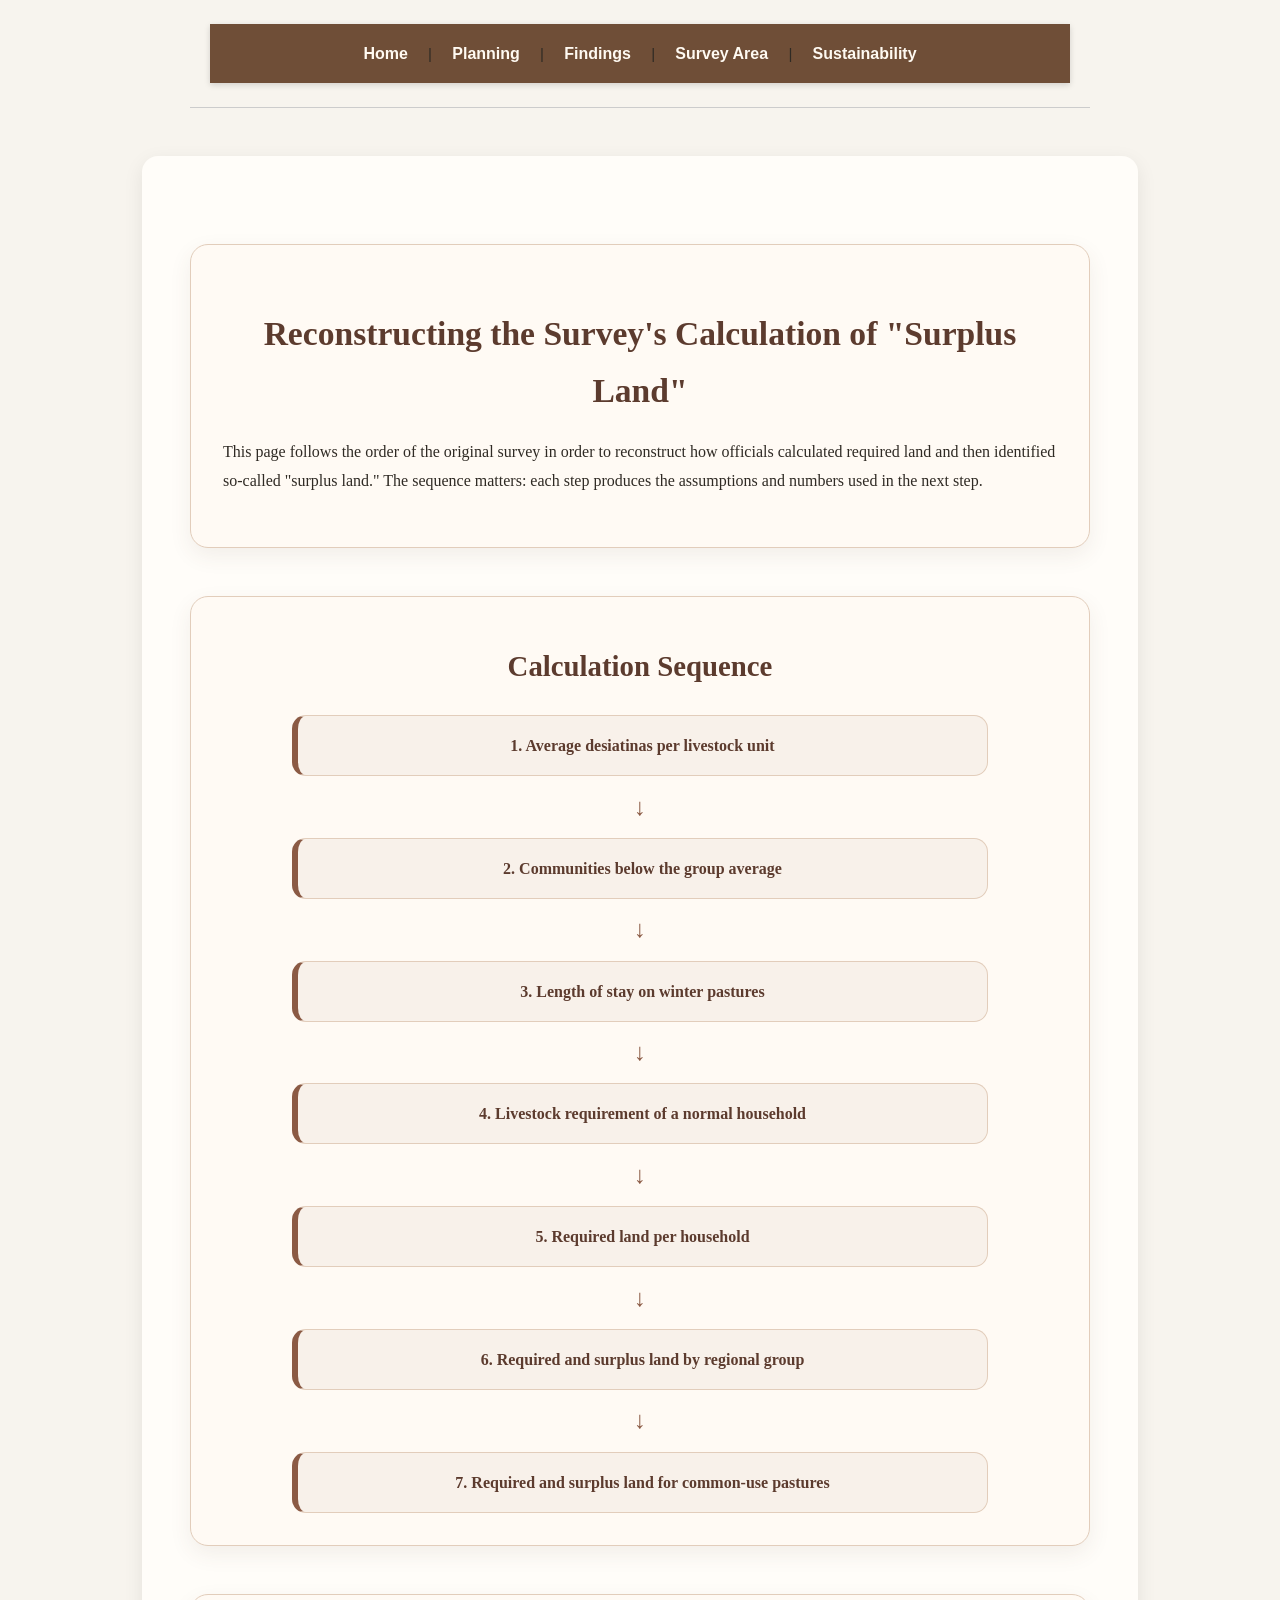
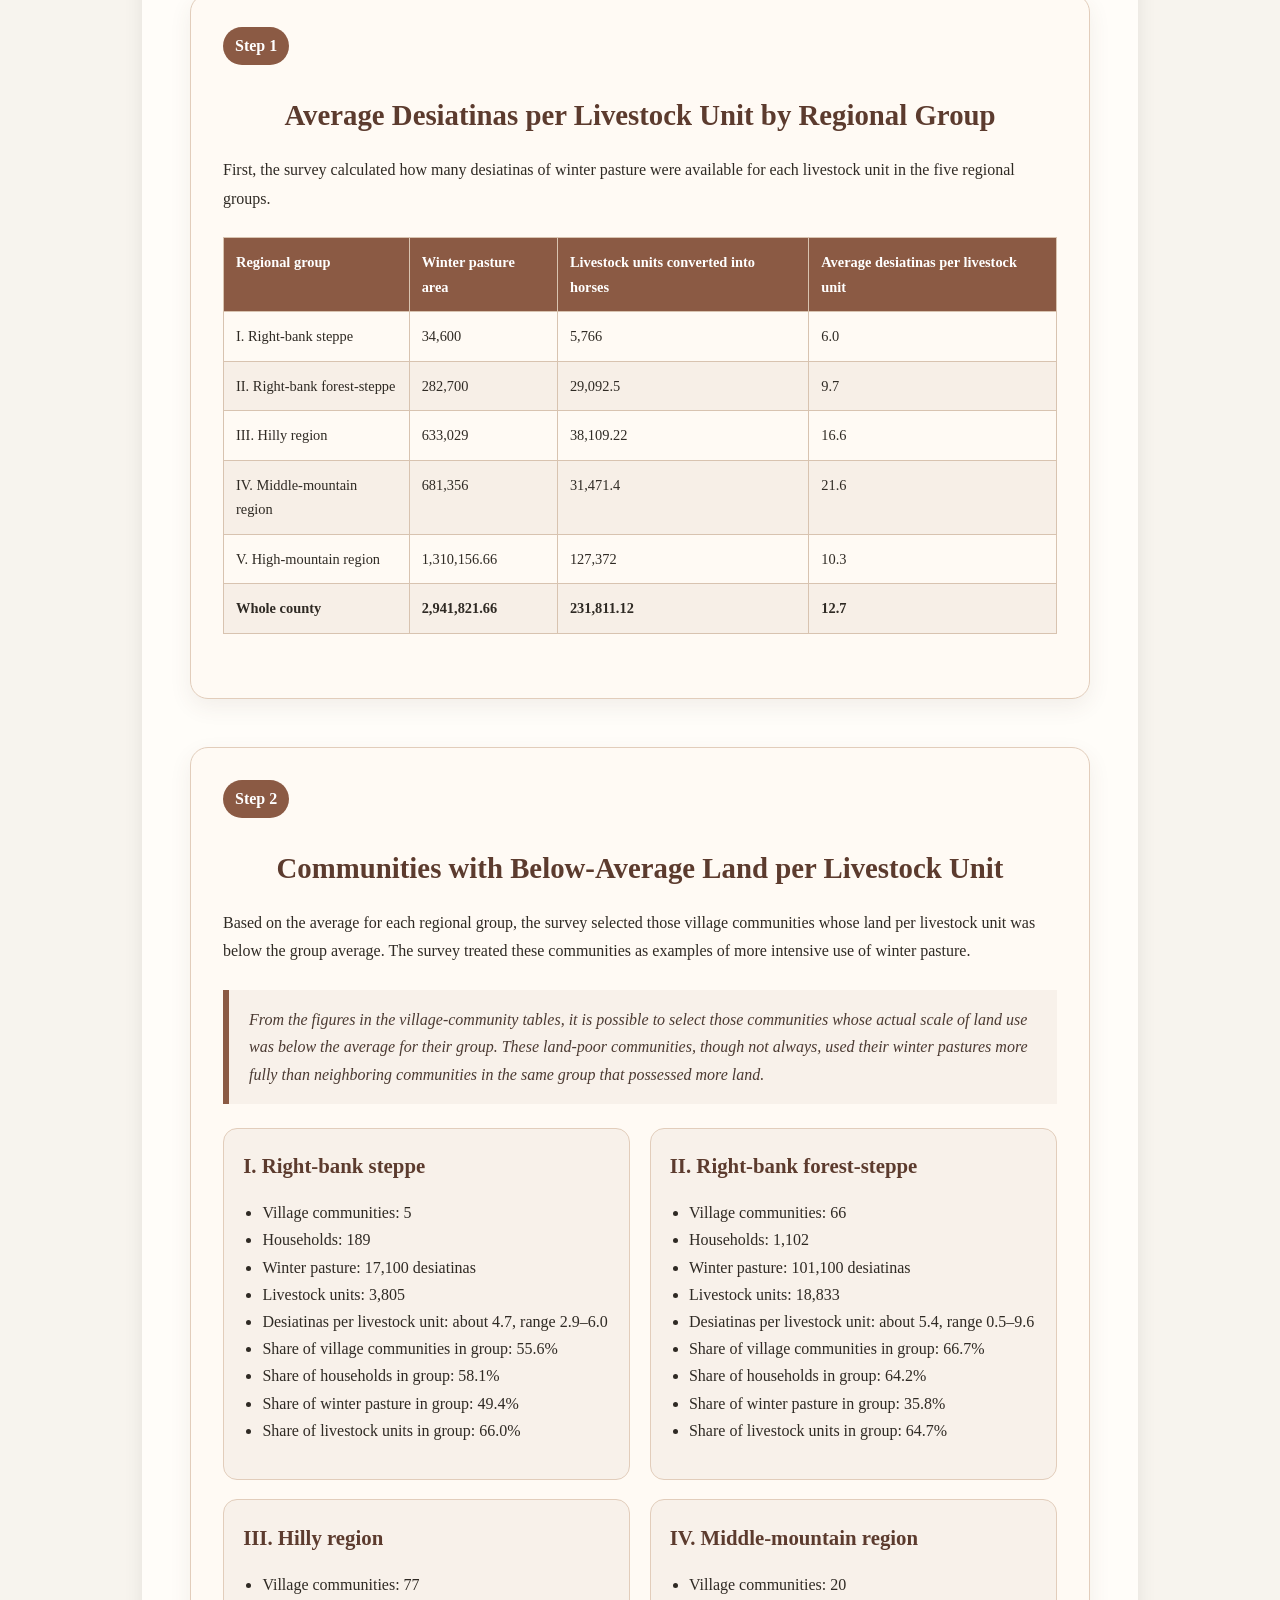
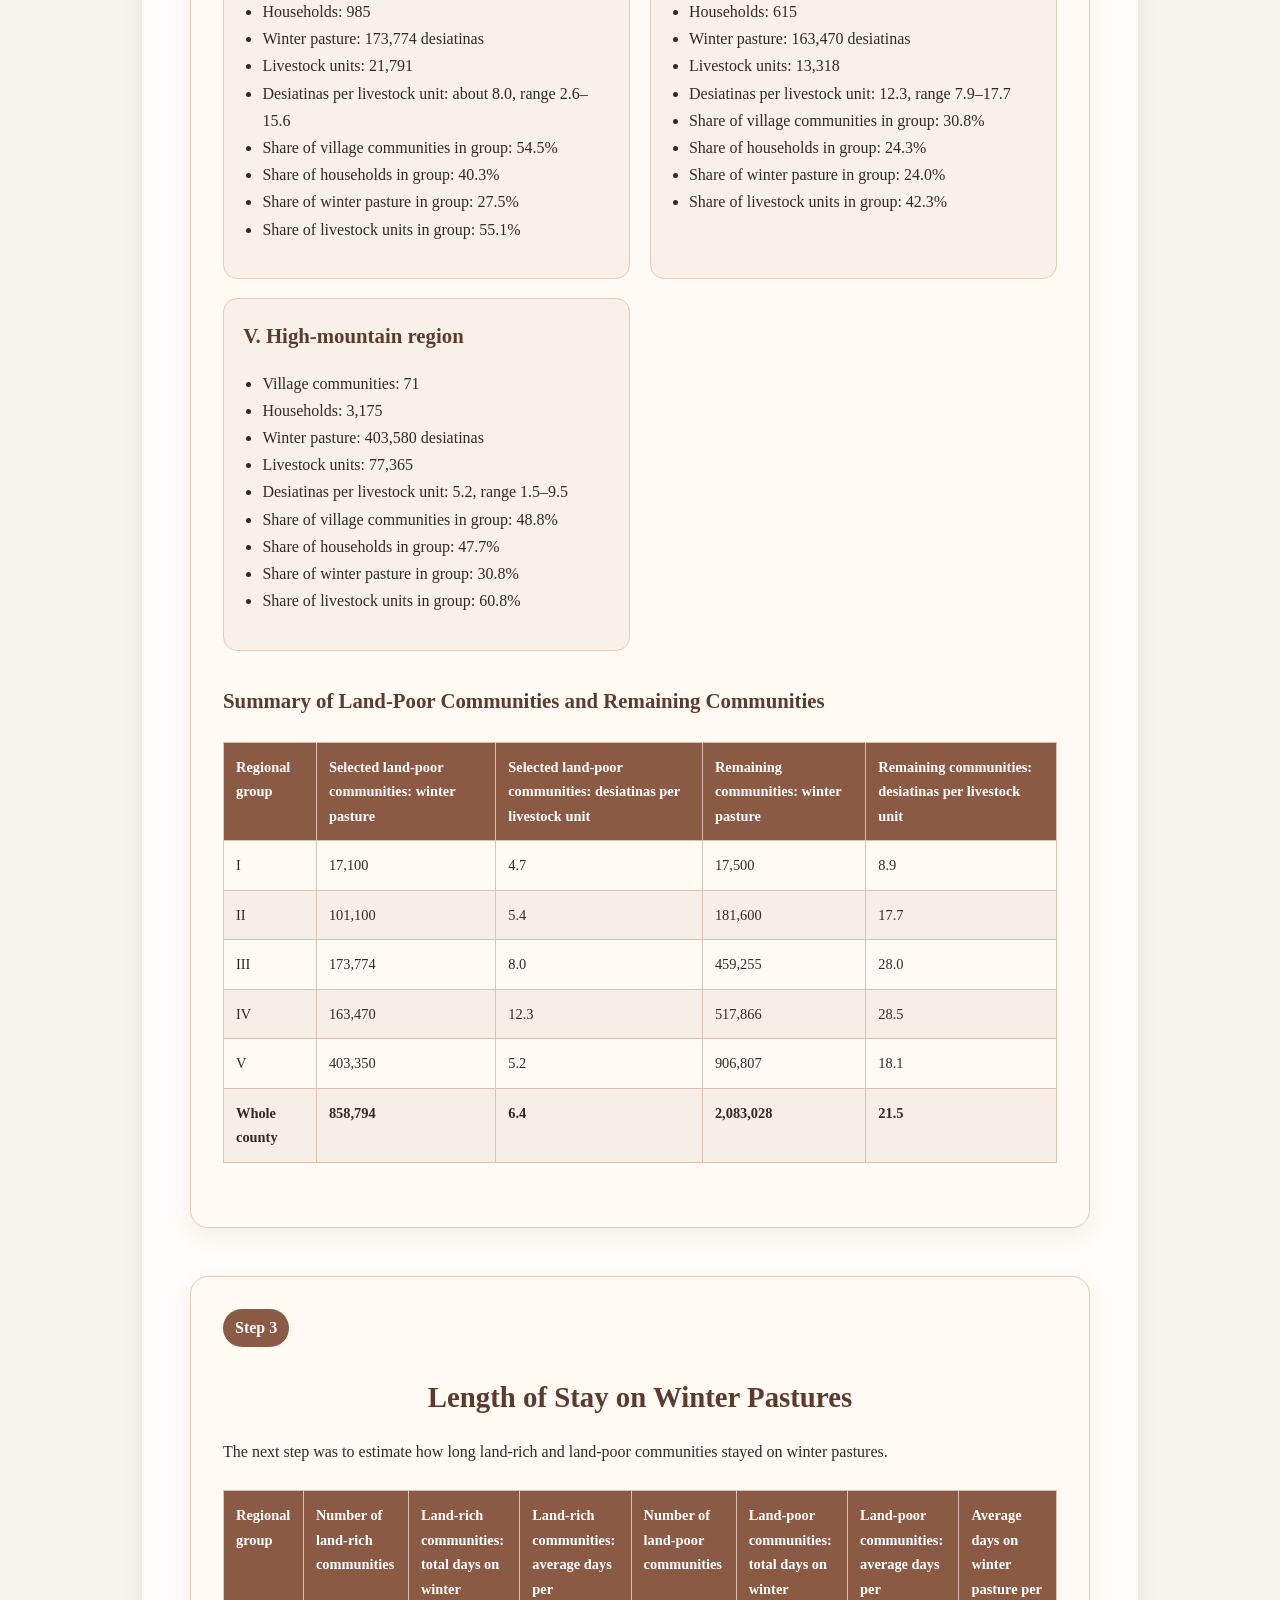
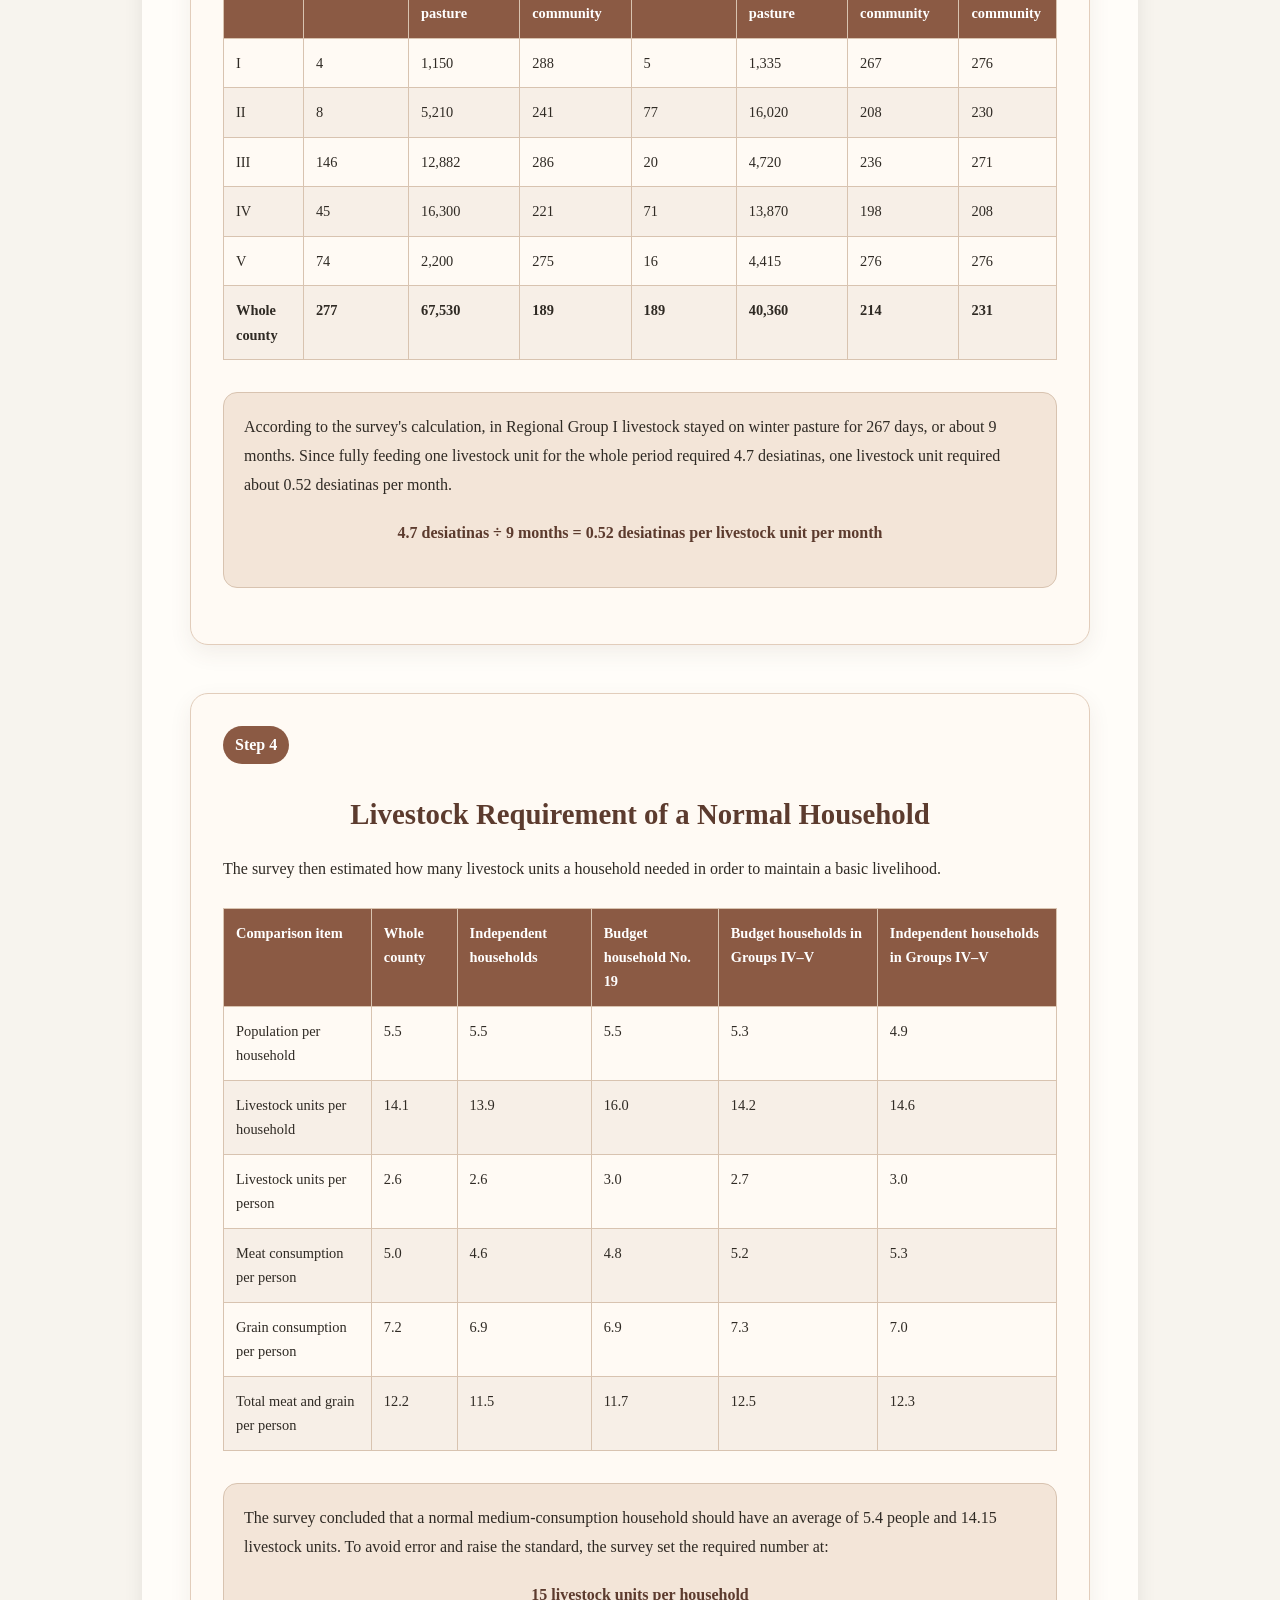
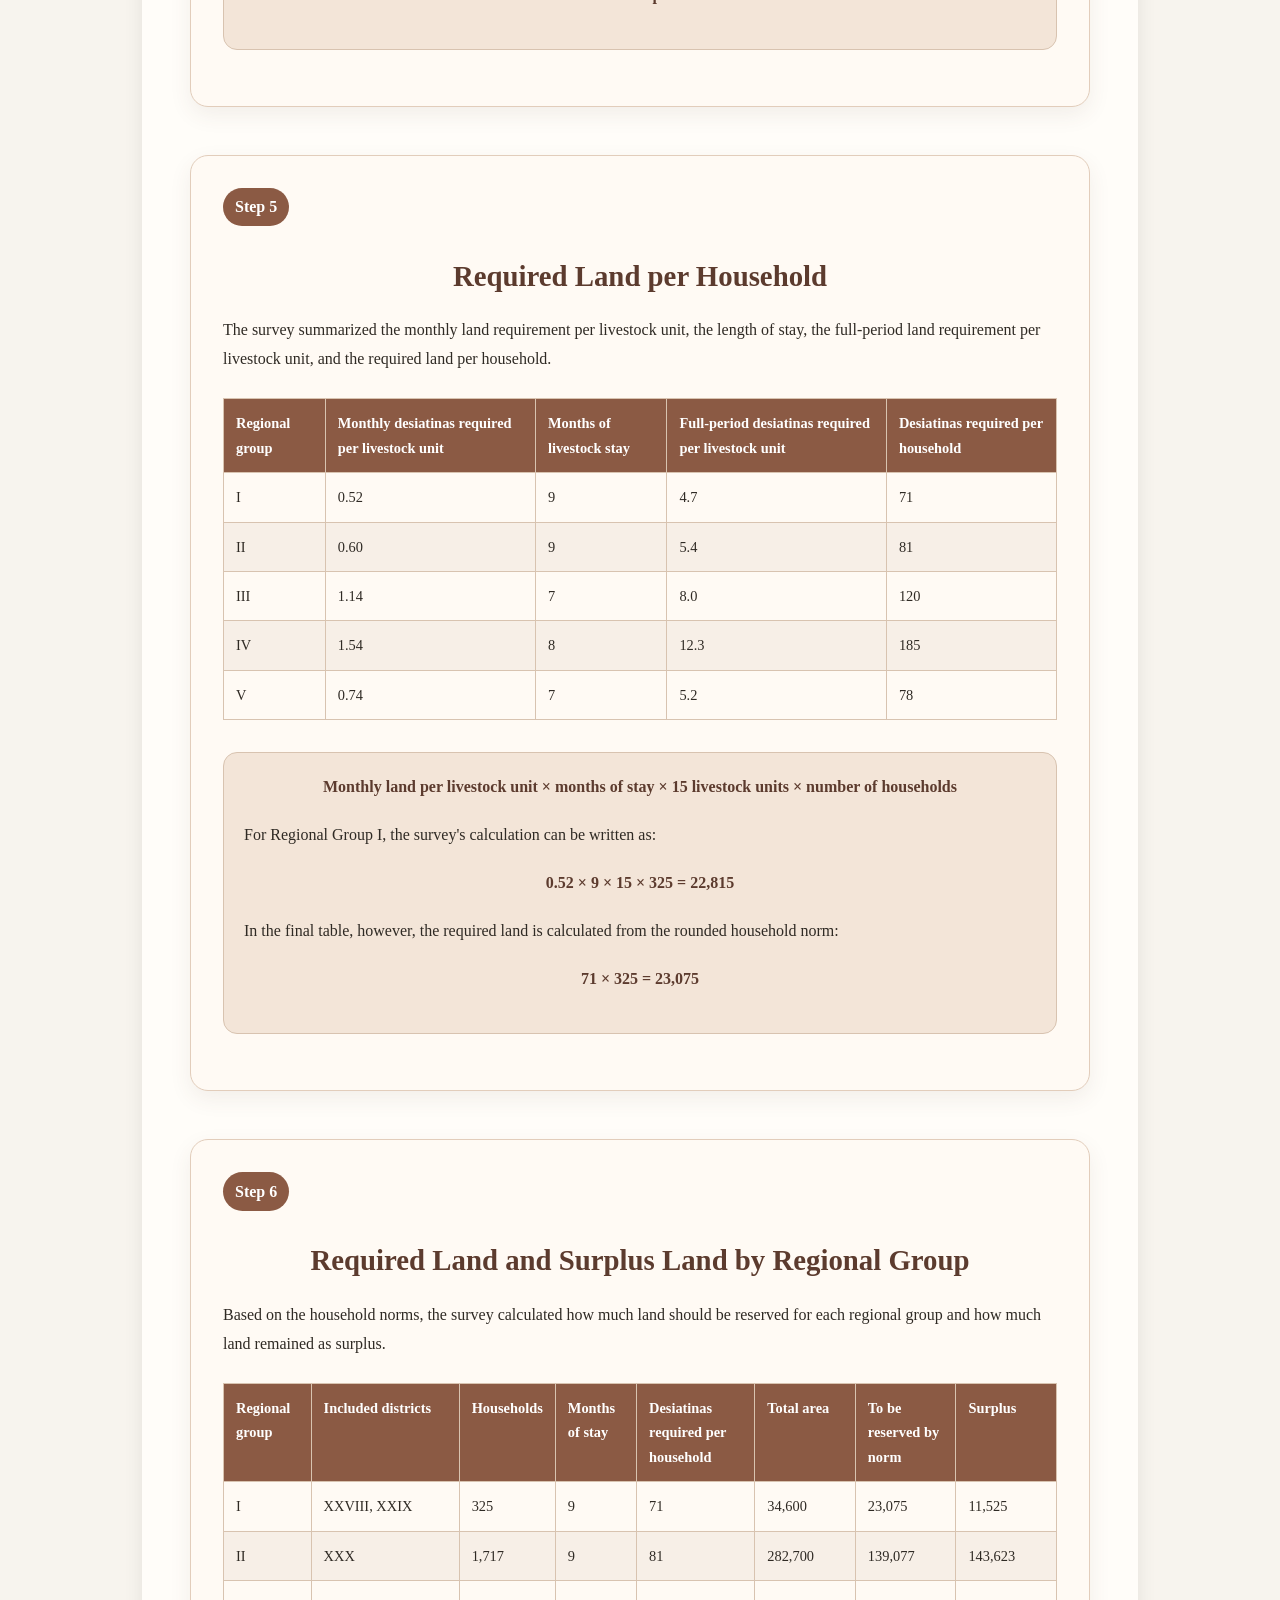
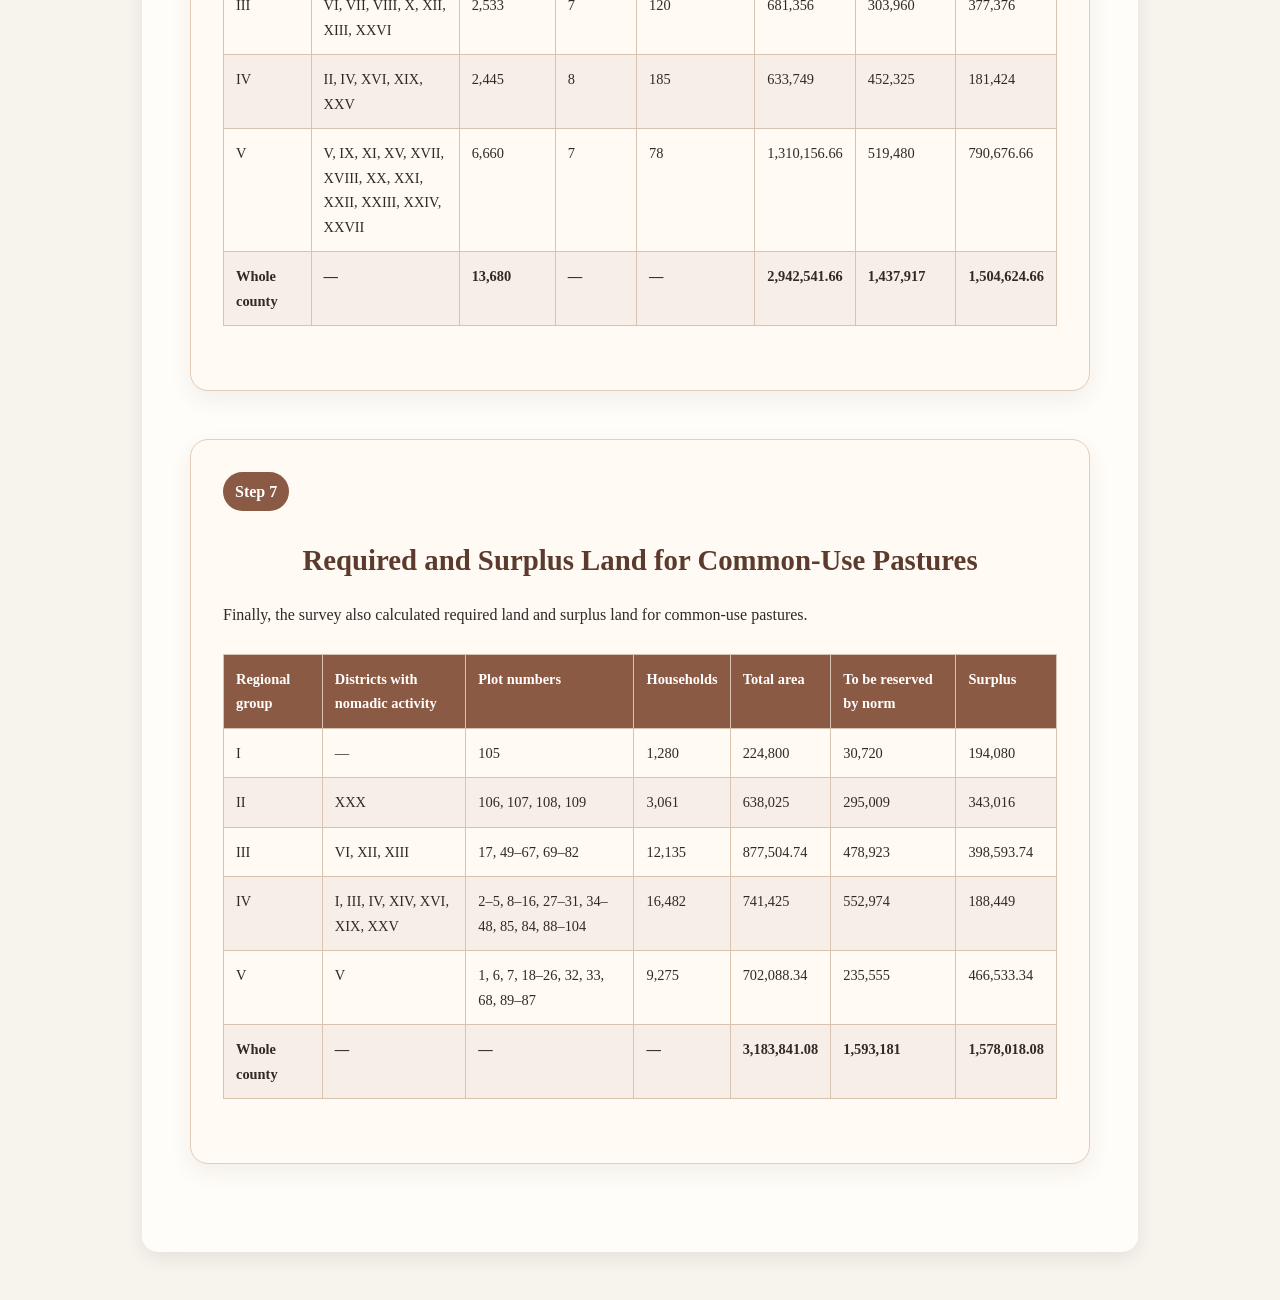
==== calculation.html @ 173fbde1 "calculation" ====
<!DOCTYPE html>
<html lang="en">
<head>
    <meta charset="UTF-8">
    <meta name="viewport" content="width=device-width, initial-scale=1.0">
    <title>Reconstructing the Calculation of Surplus Land</title>
    <link rel="stylesheet" href="style.css">
</head>

<body>
    <header class="site-header">
        <nav>
            <a href="index.html">Home</a>
            <span>|</span>
            <a href="planning.html">Planning</a>
            <span>|</span>
            <a href="findings.html">Findings</a>
            <span>|</span>
            <a href="survey-area.html">Survey Area</a>
            <span>|</span>
            <a href="sustainability.html">Sustainability</a>
        </nav>
    </header>

    <main>
        <section class="calculation-hero">
            <h1>Reconstructing the Survey's Calculation of "Surplus Land"</h1>
            <p>
                This page follows the order of the original survey in order to reconstruct
                how officials calculated required land and then identified so-called
                "surplus land." The sequence matters: each step produces the assumptions
                and numbers used in the next step.
            </p>
        </section>

        <section class="calculation-flow">
            <h2>Calculation Sequence</h2>

            <div class="flow-chart">
                <div class="flow-step">1. Average desiatinas per livestock unit</div>
                <div class="flow-arrow">↓</div>
                <div class="flow-step">2. Communities below the group average</div>
                <div class="flow-arrow">↓</div>
                <div class="flow-step">3. Length of stay on winter pastures</div>
                <div class="flow-arrow">↓</div>
                <div class="flow-step">4. Livestock requirement of a normal household</div>
                <div class="flow-arrow">↓</div>
                <div class="flow-step">5. Required land per household</div>
                <div class="flow-arrow">↓</div>
                <div class="flow-step">6. Required and surplus land by regional group</div>
                <div class="flow-arrow">↓</div>
                <div class="flow-step">7. Required and surplus land for common-use pastures</div>
            </div>
        </section>

        <section class="calculation-step">
            <span class="step-label">Step 1</span>
            <h2>Average Desiatinas per Livestock Unit by Regional Group</h2>

            <p>
                First, the survey calculated how many desiatinas of winter pasture were
                available for each livestock unit in the five regional groups.
            </p>

            <div class="table-wrapper">
                <table>
                    <thead>
                        <tr>
                            <th>Regional group</th>
                            <th>Winter pasture area</th>
                            <th>Livestock units converted into horses</th>
                            <th>Average desiatinas per livestock unit</th>
                        </tr>
                    </thead>
                    <tbody>
                        <tr>
                            <td>I. Right-bank steppe</td>
                            <td>34,600</td>
                            <td>5,766</td>
                            <td>6.0</td>
                        </tr>
                        <tr>
                            <td>II. Right-bank forest-steppe</td>
                            <td>282,700</td>
                            <td>29,092.5</td>
                            <td>9.7</td>
                        </tr>
                        <tr>
                            <td>III. Hilly region</td>
                            <td>633,029</td>
                            <td>38,109.22</td>
                            <td>16.6</td>
                        </tr>
                        <tr>
                            <td>IV. Middle-mountain region</td>
                            <td>681,356</td>
                            <td>31,471.4</td>
                            <td>21.6</td>
                        </tr>
                        <tr>
                            <td>V. High-mountain region</td>
                            <td>1,310,156.66</td>
                            <td>127,372</td>
                            <td>10.3</td>
                        </tr>
                        <tr class="total-row">
                            <td>Whole county</td>
                            <td>2,941,821.66</td>
                            <td>231,811.12</td>
                            <td>12.7</td>
                        </tr>
                    </tbody>
                </table>
            </div>
        </section>

        <section class="calculation-step">
            <span class="step-label">Step 2</span>
            <h2>Communities with Below-Average Land per Livestock Unit</h2>

            <p>
                Based on the average for each regional group, the survey selected those
                village communities whose land per livestock unit was below the group
                average. The survey treated these communities as examples of more
                intensive use of winter pasture.
            </p>

            <blockquote>
                From the figures in the village-community tables, it is possible to select
                those communities whose actual scale of land use was below the average for
                their group. These land-poor communities, though not always, used their
                winter pastures more fully than neighboring communities in the same group
                that possessed more land.
            </blockquote>

            <div class="regional-cards">
                <article class="regional-card">
                    <h3>I. Right-bank steppe</h3>
                    <ul>
                        <li>Village communities: 5</li>
                        <li>Households: 189</li>
                        <li>Winter pasture: 17,100 desiatinas</li>
                        <li>Livestock units: 3,805</li>
                        <li>Desiatinas per livestock unit: about 4.7, range 2.9–6.0</li>
                        <li>Share of village communities in group: 55.6%</li>
                        <li>Share of households in group: 58.1%</li>
                        <li>Share of winter pasture in group: 49.4%</li>
                        <li>Share of livestock units in group: 66.0%</li>
                    </ul>
                </article>

                <article class="regional-card">
                    <h3>II. Right-bank forest-steppe</h3>
                    <ul>
                        <li>Village communities: 66</li>
                        <li>Households: 1,102</li>
                        <li>Winter pasture: 101,100 desiatinas</li>
                        <li>Livestock units: 18,833</li>
                        <li>Desiatinas per livestock unit: about 5.4, range 0.5–9.6</li>
                        <li>Share of village communities in group: 66.7%</li>
                        <li>Share of households in group: 64.2%</li>
                        <li>Share of winter pasture in group: 35.8%</li>
                        <li>Share of livestock units in group: 64.7%</li>
                    </ul>
                </article>

                <article class="regional-card">
                    <h3>III. Hilly region</h3>
                    <ul>
                        <li>Village communities: 77</li>
                        <li>Households: 985</li>
                        <li>Winter pasture: 173,774 desiatinas</li>
                        <li>Livestock units: 21,791</li>
                        <li>Desiatinas per livestock unit: about 8.0, range 2.6–15.6</li>
                        <li>Share of village communities in group: 54.5%</li>
                        <li>Share of households in group: 40.3%</li>
                        <li>Share of winter pasture in group: 27.5%</li>
                        <li>Share of livestock units in group: 55.1%</li>
                    </ul>
                </article>

                <article class="regional-card">
                    <h3>IV. Middle-mountain region</h3>
                    <ul>
                        <li>Village communities: 20</li>
                        <li>Households: 615</li>
                        <li>Winter pasture: 163,470 desiatinas</li>
                        <li>Livestock units: 13,318</li>
                        <li>Desiatinas per livestock unit: 12.3, range 7.9–17.7</li>
                        <li>Share of village communities in group: 30.8%</li>
                        <li>Share of households in group: 24.3%</li>
                        <li>Share of winter pasture in group: 24.0%</li>
                        <li>Share of livestock units in group: 42.3%</li>
                    </ul>
                </article>

                <article class="regional-card">
                    <h3>V. High-mountain region</h3>
                    <ul>
                        <li>Village communities: 71</li>
                        <li>Households: 3,175</li>
                        <li>Winter pasture: 403,580 desiatinas</li>
                        <li>Livestock units: 77,365</li>
                        <li>Desiatinas per livestock unit: 5.2, range 1.5–9.5</li>
                        <li>Share of village communities in group: 48.8%</li>
                        <li>Share of households in group: 47.7%</li>
                        <li>Share of winter pasture in group: 30.8%</li>
                        <li>Share of livestock units in group: 60.8%</li>
                    </ul>
                </article>
            </div>

            <h3>Summary of Land-Poor Communities and Remaining Communities</h3>

            <div class="table-wrapper">
                <table>
                    <thead>
                        <tr>
                            <th>Regional group</th>
                            <th>Selected land-poor communities: winter pasture</th>
                            <th>Selected land-poor communities: desiatinas per livestock unit</th>
                            <th>Remaining communities: winter pasture</th>
                            <th>Remaining communities: desiatinas per livestock unit</th>
                        </tr>
                    </thead>
                    <tbody>
                        <tr>
                            <td>I</td>
                            <td>17,100</td>
                            <td>4.7</td>
                            <td>17,500</td>
                            <td>8.9</td>
                        </tr>
                        <tr>
                            <td>II</td>
                            <td>101,100</td>
                            <td>5.4</td>
                            <td>181,600</td>
                            <td>17.7</td>
                        </tr>
                        <tr>
                            <td>III</td>
                            <td>173,774</td>
                            <td>8.0</td>
                            <td>459,255</td>
                            <td>28.0</td>
                        </tr>
                        <tr>
                            <td>IV</td>
                            <td>163,470</td>
                            <td>12.3</td>
                            <td>517,866</td>
                            <td>28.5</td>
                        </tr>
                        <tr>
                            <td>V</td>
                            <td>403,350</td>
                            <td>5.2</td>
                            <td>906,807</td>
                            <td>18.1</td>
                        </tr>
                        <tr class="total-row">
                            <td>Whole county</td>
                            <td>858,794</td>
                            <td>6.4</td>
                            <td>2,083,028</td>
                            <td>21.5</td>
                        </tr>
                    </tbody>
                </table>
            </div>
        </section>

        <section class="calculation-step">
            <span class="step-label">Step 3</span>
            <h2>Length of Stay on Winter Pastures</h2>

            <p>
                The next step was to estimate how long land-rich and land-poor communities
                stayed on winter pastures.
            </p>

            <div class="table-wrapper">
                <table>
                    <thead>
                        <tr>
                            <th>Regional group</th>
                            <th>Number of land-rich communities</th>
                            <th>Land-rich communities: total days on winter pasture</th>
                            <th>Land-rich communities: average days per community</th>
                            <th>Number of land-poor communities</th>
                            <th>Land-poor communities: total days on winter pasture</th>
                            <th>Land-poor communities: average days per community</th>
                            <th>Average days on winter pasture per community</th>
                        </tr>
                    </thead>
                    <tbody>
                        <tr>
                            <td>I</td>
                            <td>4</td>
                            <td>1,150</td>
                            <td>288</td>
                            <td>5</td>
                            <td>1,335</td>
                            <td>267</td>
                            <td>276</td>
                        </tr>
                        <tr>
                            <td>II</td>
                            <td>8</td>
                            <td>5,210</td>
                            <td>241</td>
                            <td>77</td>
                            <td>16,020</td>
                            <td>208</td>
                            <td>230</td>
                        </tr>
                        <tr>
                            <td>III</td>
                            <td>146</td>
                            <td>12,882</td>
                            <td>286</td>
                            <td>20</td>
                            <td>4,720</td>
                            <td>236</td>
                            <td>271</td>
                        </tr>
                        <tr>
                            <td>IV</td>
                            <td>45</td>
                            <td>16,300</td>
                            <td>221</td>
                            <td>71</td>
                            <td>13,870</td>
                            <td>198</td>
                            <td>208</td>
                        </tr>
                        <tr>
                            <td>V</td>
                            <td>74</td>
                            <td>2,200</td>
                            <td>275</td>
                            <td>16</td>
                            <td>4,415</td>
                            <td>276</td>
                            <td>276</td>
                        </tr>
                        <tr class="total-row">
                            <td>Whole county</td>
                            <td>277</td>
                            <td>67,530</td>
                            <td>189</td>
                            <td>189</td>
                            <td>40,360</td>
                            <td>214</td>
                            <td>231</td>
                        </tr>
                    </tbody>
                </table>
            </div>

            <div class="formula-box">
                <p>
                    According to the survey's calculation, in Regional Group I livestock
                    stayed on winter pasture for 267 days, or about 9 months. Since fully
                    feeding one livestock unit for the whole period required 4.7 desiatinas,
                    one livestock unit required about 0.52 desiatinas per month.
                </p>
                <p class="formula">
                    4.7 desiatinas ÷ 9 months = 0.52 desiatinas per livestock unit per month
                </p>
            </div>
        </section>

        <section class="calculation-step">
            <span class="step-label">Step 4</span>
            <h2>Livestock Requirement of a Normal Household</h2>

            <p>
                The survey then estimated how many livestock units a household needed in
                order to maintain a basic livelihood.
            </p>

            <div class="table-wrapper">
                <table>
                    <thead>
                        <tr>
                            <th>Comparison item</th>
                            <th>Whole county</th>
                            <th>Independent households</th>
                            <th>Budget household No. 19</th>
                            <th>Budget households in Groups IV–V</th>
                            <th>Independent households in Groups IV–V</th>
                        </tr>
                    </thead>
                    <tbody>
                        <tr>
                            <td>Population per household</td>
                            <td>5.5</td>
                            <td>5.5</td>
                            <td>5.5</td>
                            <td>5.3</td>
                            <td>4.9</td>
                        </tr>
                        <tr>
                            <td>Livestock units per household</td>
                            <td>14.1</td>
                            <td>13.9</td>
                            <td>16.0</td>
                            <td>14.2</td>
                            <td>14.6</td>
                        </tr>
                        <tr>
                            <td>Livestock units per person</td>
                            <td>2.6</td>
                            <td>2.6</td>
                            <td>3.0</td>
                            <td>2.7</td>
                            <td>3.0</td>
                        </tr>
                        <tr>
                            <td>Meat consumption per person</td>
                            <td>5.0</td>
                            <td>4.6</td>
                            <td>4.8</td>
                            <td>5.2</td>
                            <td>5.3</td>
                        </tr>
                        <tr>
                            <td>Grain consumption per person</td>
                            <td>7.2</td>
                            <td>6.9</td>
                            <td>6.9</td>
                            <td>7.3</td>
                            <td>7.0</td>
                        </tr>
                        <tr>
                            <td>Total meat and grain per person</td>
                            <td>12.2</td>
                            <td>11.5</td>
                            <td>11.7</td>
                            <td>12.5</td>
                            <td>12.3</td>
                        </tr>
                    </tbody>
                </table>
            </div>

            <div class="formula-box">
                <p>
                    The survey concluded that a normal medium-consumption household should
                    have an average of 5.4 people and 14.15 livestock units. To avoid error
                    and raise the standard, the survey set the required number at:
                </p>
                <p class="formula">15 livestock units per household</p>
            </div>
        </section>

        <section class="calculation-step">
            <span class="step-label">Step 5</span>
            <h2>Required Land per Household</h2>

            <p>
                The survey summarized the monthly land requirement per livestock unit,
                the length of stay, the full-period land requirement per livestock unit,
                and the required land per household.
            </p>

            <div class="table-wrapper">
                <table>
                    <thead>
                        <tr>
                            <th>Regional group</th>
                            <th>Monthly desiatinas required per livestock unit</th>
                            <th>Months of livestock stay</th>
                            <th>Full-period desiatinas required per livestock unit</th>
                            <th>Desiatinas required per household</th>
                        </tr>
                    </thead>
                    <tbody>
                        <tr>
                            <td>I</td>
                            <td>0.52</td>
                            <td>9</td>
                            <td>4.7</td>
                            <td>71</td>
                        </tr>
                        <tr>
                            <td>II</td>
                            <td>0.60</td>
                            <td>9</td>
                            <td>5.4</td>
                            <td>81</td>
                        </tr>
                        <tr>
                            <td>III</td>
                            <td>1.14</td>
                            <td>7</td>
                            <td>8.0</td>
                            <td>120</td>
                        </tr>
                        <tr>
                            <td>IV</td>
                            <td>1.54</td>
                            <td>8</td>
                            <td>12.3</td>
                            <td>185</td>
                        </tr>
                        <tr>
                            <td>V</td>
                            <td>0.74</td>
                            <td>7</td>
                            <td>5.2</td>
                            <td>78</td>
                        </tr>
                    </tbody>
                </table>
            </div>

            <div class="formula-box">
                <p class="formula">
                    Monthly land per livestock unit × months of stay × 15 livestock units × number of households
                </p>
                <p>
                    For Regional Group I, the survey's calculation can be written as:
                </p>
                <p class="formula">
                    0.52 × 9 × 15 × 325 = 22,815
                </p>
                <p>
                    In the final table, however, the required land is calculated from the
                    rounded household norm:
                </p>
                <p class="formula">
                    71 × 325 = 23,075
                </p>
            </div>
        </section>

        <section class="calculation-step">
            <span class="step-label">Step 6</span>
            <h2>Required Land and Surplus Land by Regional Group</h2>

            <p>
                Based on the household norms, the survey calculated how much land should
                be reserved for each regional group and how much land remained as surplus.
            </p>

            <div class="table-wrapper">
                <table>
                    <thead>
                        <tr>
                            <th>Regional group</th>
                            <th>Included districts</th>
                            <th>Households</th>
                            <th>Months of stay</th>
                            <th>Desiatinas required per household</th>
                            <th>Total area</th>
                            <th>To be reserved by norm</th>
                            <th>Surplus</th>
                        </tr>
                    </thead>
                    <tbody>
                        <tr>
                            <td>I</td>
                            <td>XXVIII, XXIX</td>
                            <td>325</td>
                            <td>9</td>
                            <td>71</td>
                            <td>34,600</td>
                            <td>23,075</td>
                            <td>11,525</td>
                        </tr>
                        <tr>
                            <td>II</td>
                            <td>XXX</td>
                            <td>1,717</td>
                            <td>9</td>
                            <td>81</td>
                            <td>282,700</td>
                            <td>139,077</td>
                            <td>143,623</td>
                        </tr>
                        <tr>
                            <td>III</td>
                            <td>VI, VII, VIII, X, XII, XIII, XXVI</td>
                            <td>2,533</td>
                            <td>7</td>
                            <td>120</td>
                            <td>681,356</td>
                            <td>303,960</td>
                            <td>377,376</td>
                        </tr>
                        <tr>
                            <td>IV</td>
                            <td>II, IV, XVI, XIX, XXV</td>
                            <td>2,445</td>
                            <td>8</td>
                            <td>185</td>
                            <td>633,749</td>
                            <td>452,325</td>
                            <td>181,424</td>
                        </tr>
                        <tr>
                            <td>V</td>
                            <td>V, IX, XI, XV, XVII, XVIII, XX, XXI, XXII, XXIII, XXIV, XXVII</td>
                            <td>6,660</td>
                            <td>7</td>
                            <td>78</td>
                            <td>1,310,156.66</td>
                            <td>519,480</td>
                            <td>790,676.66</td>
                        </tr>
                        <tr class="total-row">
                            <td>Whole county</td>
                            <td>—</td>
                            <td>13,680</td>
                            <td>—</td>
                            <td>—</td>
                            <td>2,942,541.66</td>
                            <td>1,437,917</td>
                            <td>1,504,624.66</td>
                        </tr>
                    </tbody>
                </table>
            </div>
        </section>

        <section class="calculation-step">
            <span class="step-label">Step 7</span>
            <h2>Required and Surplus Land for Common-Use Pastures</h2>

            <p>
                Finally, the survey also calculated required land and surplus land for
                common-use pastures.
            </p>

            <div class="table-wrapper">
                <table>
                    <thead>
                        <tr>
                            <th>Regional group</th>
                            <th>Districts with nomadic activity</th>
                            <th>Plot numbers</th>
                            <th>Households</th>
                            <th>Total area</th>
                            <th>To be reserved by norm</th>
                            <th>Surplus</th>
                        </tr>
                    </thead>
                    <tbody>
                        <tr>
                            <td>I</td>
                            <td>—</td>
                            <td>105</td>
                            <td>1,280</td>
                            <td>224,800</td>
                            <td>30,720</td>
                            <td>194,080</td>
                        </tr>
                        <tr>
                            <td>II</td>
                            <td>XXX</td>
                            <td>106, 107, 108, 109</td>
                            <td>3,061</td>
                            <td>638,025</td>
                            <td>295,009</td>
                            <td>343,016</td>
                        </tr>
                        <tr>
                            <td>III</td>
                            <td>VI, XII, XIII</td>
                            <td>17, 49–67, 69–82</td>
                            <td>12,135</td>
                            <td>877,504.74</td>
                            <td>478,923</td>
                            <td>398,593.74</td>
                        </tr>
                        <tr>
                            <td>IV</td>
                            <td>I, III, IV, XIV, XVI, XIX, XXV</td>
                            <td>2–5, 8–16, 27–31, 34–48, 85, 84, 88–104</td>
                            <td>16,482</td>
                            <td>741,425</td>
                            <td>552,974</td>
                            <td>188,449</td>
                        </tr>
                        <tr>
                            <td>V</td>
                            <td>V</td>
                            <td>1, 6, 7, 18–26, 32, 33, 68, 89–87</td>
                            <td>9,275</td>
                            <td>702,088.34</td>
                            <td>235,555</td>
                            <td>466,533.34</td>
                        </tr>
                        <tr class="total-row">
                            <td>Whole county</td>
                            <td>—</td>
                            <td>—</td>
                            <td>—</td>
                            <td>3,183,841.08</td>
                            <td>1,593,181</td>
                            <td>1,578,018.08</td>
                        </tr>
                    </tbody>
                </table>
            </div>
        </section>
    </main>
</body>
</html>
---- style.css ----
/* -----------------------------------------------
    HIST 501D Demo Site
    Minimal stylesheet — clarity over novelty
----------------------------------------------- */

body {
  font-family: Georgia, serif;
  line-height: 1.7;
  margin: 0;
  color: #1f1f1f;
  background: #f7f4ed;
}

header, main, footer {
  max-width: 860px;
  margin: 0 auto;
  padding: 1.5rem 1.25rem;
}

header {
  border-bottom: 1px solid #ccc;
  margin-bottom: 1rem;
}

header h1 {
  font-size: 1.6rem;
  margin-bottom: 0.4rem;
}

nav {
  font-family: sans-serif;
  font-size: 0.95rem;
}

nav a {
  margin-right: 1.25rem;
  color: #2a4a7f;
  text-decoration: none;
}

nav a:hover {
  text-decoration: underline;
}

h2 {
  font-size: 1.25rem;
  margin-top: 2rem;
  margin-bottom: 0.5rem;
}

p {
  margin-top: 0;
  margin-bottom: 1rem;
}

figure {
  margin: 1.5rem 0;
}

figure img {
  max-width: 100%;
  height: auto;
  border: 1px solid #ccc;
  display: block;
}

figcaption {
  font-family: sans-serif;
  font-size: 0.88rem;
  color: #555;
  margin-top: 0.4rem;
}

.sketch-grid {
  display: grid;
  grid-template-columns: 1fr 1fr;
  gap: 1.5rem;
  margin: 1.5rem 0;
}

ul, ol {
  padding-left: 1.5rem;
  margin-bottom: 1rem;
}

footer {
  border-top: 1px solid #ccc;
  margin-top: 2rem;
  font-family: sans-serif;
  font-size: 0.85rem;
  color: #666;
}

footer a {
  color: #2a4a7f;
}

/* -----------------------------------------------
    Responsive layout — narrow screens
    The viewport meta tag in each HTML page activates
    this. No framework or CDN required.
----------------------------------------------- */

@media (max-width: 600px) {
  header h1 {
     font-size: 1.25rem;
  }

  nav {
     display: flex;
     flex-wrap: wrap;
     gap: 0.5rem;
  }

  nav a {
     margin-right: 0;
  }

  .sketch-grid {
     grid-template-columns: 1fr;
  }

  header, main, footer {
     padding: 1rem 0.85rem;
  }
}
/* General page style */
body {
  margin: 0;
  font-family: Georgia, "Times New Roman", serif;
  background-color: #f7f4ee;
  color: #2f2a24;
  line-height: 1.7;
}

/* Navigation */
nav {
  background-color: #6f4e37;
  padding: 1rem 2rem;
  text-align: center;
  box-shadow: 0 2px 6px rgba(0, 0, 0, 0.15);
}

nav a {
  color: #fffaf2;
  text-decoration: none;
  margin: 0 1rem;
  font-weight: bold;
  font-size: 1rem;
}

nav a:hover {
  text-decoration: underline;
}

/* Main content area */
main {
  max-width: 900px;
  margin: 3rem auto;
  background-color: #fffdf9;
  padding: 2.5rem 3rem;
  border-radius: 16px;
  box-shadow: 0 6px 20px rgba(0, 0, 0, 0.08);
}

/* Headings */
h1 {
  text-align: center;
  font-size: 2.2rem;
  margin-bottom: 1rem;
  color: #4a3728;
}

h2 {
  text-align: center;
  font-size: 1.8rem;
  margin-bottom: 1rem;
  color: #5c4332;
}

h3 {
  margin-top: 0;
  color: #4f392b;
  font-size: 1.3rem;
}

p {
  font-size: 1.05rem;
}

/* Intro paragraph */
.timeline-intro {
  text-align: center;
  max-width: 750px;
  margin: 0 auto 2.5rem auto;
  color: #4b433c;
}

/* Timeline container */
.timeline {
  position: relative;
  margin-top: 2rem;
  padding-left: 2rem;
  border-left: 4px solid #b08968;
}

/* Each timeline item */
.timeline-item {
  position: relative;
  margin-bottom: 2rem;
  padding-left: 1rem;
}

/* Dot on timeline */
.timeline-item::before {
  content: "";
  position: absolute;
  left: -2.75rem;
  top: 0.4rem;
  width: 16px;
  height: 16px;
  background-color: #7f5539;
  border: 3px solid #f7f4ee;
  border-radius: 50%;
  box-shadow: 0 0 0 2px #b08968;
}

/* Year */
.timeline-year {
  font-weight: bold;
  font-size: 1.1rem;
  color: #7f5539;
  margin-bottom: 0.5rem;
}

/* Card */
.timeline-content {
  background-color: #fcf8f2;
  border: 1px solid #e2d6c8;
  border-radius: 12px;
  padding: 1rem 1.25rem;
  box-shadow: 0 3px 10px rgba(0, 0, 0, 0.04);
}

/* Optional section spacing */
.timeline-section {
  margin-top: 1rem;
}

/* Responsive design */
@media (max-width: 768px) {
  main {
    margin: 1.5rem;
    padding: 1.5rem;
  }

  nav {
    padding: 1rem;
  }

  nav a {
    display: inline-block;
    margin: 0.4rem 0.6rem;
  }

  .timeline {
    padding-left: 1.5rem;
  }

  .timeline-item::before {
    left: -2.2rem;
  }

  h1 {
    font-size: 1.8rem;
  }

  h2 {
    font-size: 1.5rem;
  }
}
.home-hero-image {
  margin: 2rem auto;
  text-align: center;
}

.home-hero-image img {
  width: 100%;
  max-width: 520px;
  display: block;
  margin: 0 auto;
  border-radius: 16px;
  border: 1px solid #d8c7b5;
  box-shadow: 0 6px 18px rgba(0, 0, 0, 0.12);
}

.home-hero-image figcaption {
  max-width: 520px;
  margin: 0.7rem auto 0 auto;
  font-size: 0.95rem;
  color: #6a625c;
  font-style: italic;
  line-height: 1.5;
}
.timeline-figure {
  margin: 2rem 0 2.5rem 0;
  text-align: center;
}

.timeline-figure img {
  width: 100%;
  max-width: 620px;
  display: block;
  margin: 0 auto;
  border-radius: 14px;
  border: 1px solid #d8c7b5;
  box-shadow: 0 5px 16px rgba(0, 0, 0, 0.12);
}

.timeline-figure figcaption {
  max-width: 620px;
  margin: 0.7rem auto 0 auto;
  font-size: 0.95rem;
  color: #6a625c;
  font-style: italic;
  line-height: 1.5;
}
.survey-overview {
  margin: 3rem 0;
}

.survey-grid {
  display: grid;
  grid-template-columns: repeat(2, 1fr);
  gap: 1.5rem;
}

.survey-card {
  background-color: #fffaf3;
  border: 1px solid #decdbb;
  border-radius: 14px;
  padding: 1.5rem;
  box-shadow: 0 4px 14px rgba(0, 0, 0, 0.06);
}

.survey-card h3 {
  margin-top: 0.8rem;
  color: #4f392b;
}

.survey-card p {
  line-height: 1.65;
}

.survey-number {
  display: inline-flex;
  align-items: center;
  justify-content: center;
  background-color: #8a5a44;
  color: #fffaf3;
  width: 36px;
  height: 36px;
  border-radius: 50%;
  font-weight: bold;
}

.card-link {
  display: inline-block;
  margin-top: 1rem;
  padding: 0.55rem 0.9rem;
  background-color: #8a5a44;
  color: #fffaf3;
  text-decoration: none;
  border-radius: 8px;
  font-weight: bold;
}

.card-link:hover {
  background-color: #6f4e37;
}

@media (max-width: 768px) {
  .survey-grid {
    grid-template-columns: 1fr;
  }
}
.survey-map {
  margin: 2rem auto;
  text-align: center;
}

.survey-map img {
  width: 100%;
  max-width: 760px;
  display: block;
  margin: 0 auto;
  border-radius: 14px;
  border: 1px solid #d8c7b5;
  box-shadow: 0 6px 18px rgba(0, 0, 0, 0.12);
}

.survey-map figcaption {
  max-width: 760px;
  margin: 0.7rem auto 0 auto;
  font-size: 0.95rem;
  color: #6a625c;
  font-style: italic;
  line-height: 1.5;
}
.district-materials {
  margin: 3rem 0;
}

.district-details {
  background-color: #fffaf3;
  border: 1px solid #decdbb;
  border-radius: 12px;
  padding: 1rem 1.2rem;
  margin-bottom: 1rem;
}

.district-details summary {
  cursor: pointer;
  font-weight: bold;
  color: #4a3728;
}

.district-details p {
  margin-top: 1rem;
  line-height: 1.7;
}
.county-summary {
  margin: 3rem 0;
}

.county-summary h2 {
  text-align: center;
  font-size: 2rem;
  color: #5c3b2e;
  margin-bottom: 1.5rem;
}

.county-summary h3 {
  font-size: 1.4rem;
  color: #5c3b2e;
  margin-top: 2.5rem;
  margin-bottom: 1rem;
}

.county-summary p {
  font-size: 1rem;
  line-height: 1.8;
  margin-bottom: 1.2rem;
}

.table-wrapper {
  overflow-x: auto;
  margin: 1.5rem 0 2rem 0;
}

table {
  width: 100%;
  border-collapse: collapse;
  font-size: 0.9rem;
  background: #fffaf4;
}

th,
td {
  border: 1px solid #d8c3b0;
  padding: 0.75rem;
  text-align: left;
  vertical-align: top;
}

th {
  background: #8b5a44;
  color: white;
  font-weight: 700;
}

tbody tr:nth-child(even) {
  background: #f7efe7;
}

.total-row {
  background: #ead8c8;
  font-weight: 700;
}
.county-summary strong {
  color: #8b5a44;
  font-weight: 800;
}
.calculation-hero,
.calculation-flow,
.calculation-step {
  max-width: 1100px;
  margin: 3rem auto;
  padding: 2rem;
  background: #fffaf4;
  border: 1px solid #e2cdbb;
  border-radius: 18px;
  box-shadow: 0 8px 22px rgba(92, 59, 46, 0.08);
}

.calculation-hero h1 {
  text-align: center;
  font-size: 2.1rem;
  color: #5c3b2e;
  margin-bottom: 1.2rem;
}

.calculation-hero p,
.calculation-step p,
.calculation-flow p {
  font-size: 1rem;
  line-height: 1.8;
  margin-bottom: 1.2rem;
}

.calculation-step h2,
.calculation-flow h2 {
  color: #5c3b2e;
  margin-top: 0.8rem;
  margin-bottom: 1rem;
}

.calculation-step h3 {
  color: #5c3b2e;
  margin-top: 2rem;
  margin-bottom: 1rem;
}

.step-label {
  display: inline-block;
  background: #8b5a44;
  color: white;
  font-weight: 700;
  padding: 0.35rem 0.75rem;
  border-radius: 999px;
  margin-bottom: 0.8rem;
}

.flow-chart {
  display: grid;
  gap: 0.65rem;
  justify-items: center;
  margin-top: 1.5rem;
}

.flow-step {
  width: 100%;
  max-width: 650px;
  background: #f8f1ea;
  border: 1px solid #e2cdbb;
  border-left: 6px solid #8b5a44;
  border-radius: 14px;
  padding: 1rem 1.2rem;
  font-weight: 700;
  color: #5c3b2e;
  text-align: center;
}

.flow-arrow {
  font-size: 1.5rem;
  color: #8b5a44;
  font-weight: 800;
}

blockquote {
  background: #f8f1ea;
  border-left: 6px solid #8b5a44;
  padding: 1rem 1.25rem;
  margin: 1.5rem 0;
  color: #4b3a32;
  line-height: 1.7;
  font-style: italic;
}

.regional-cards {
  display: grid;
  grid-template-columns: repeat(2, 1fr);
  gap: 1.2rem;
  margin: 1.5rem 0 2rem 0;
}

.regional-card {
  background: #f8f1ea;
  border: 1px solid #e2cdbb;
  border-radius: 14px;
  padding: 1.2rem;
}

.regional-card h3 {
  margin-top: 0;
  color: #5c3b2e;
}

.regional-card ul {
  padding-left: 1.2rem;
  line-height: 1.7;
}

.formula-box {
  background: #f3e5d8;
  border: 1px solid #d8c3b0;
  border-radius: 14px;
  padding: 1.25rem;
  margin: 1.5rem 0;
}

.formula {
  text-align: center;
  font-size: 1.2rem;
  font-weight: 800;
  color: #5c3b2e;
}

@media (max-width: 800px) {
  .regional-cards {
    grid-template-columns: 1fr;
  }

  .calculation-hero,
  .calculation-flow,
  .calculation-step {
    padding: 1.3rem;
  }

  .calculation-hero h1 {
    font-size: 1.6rem;
  }
}
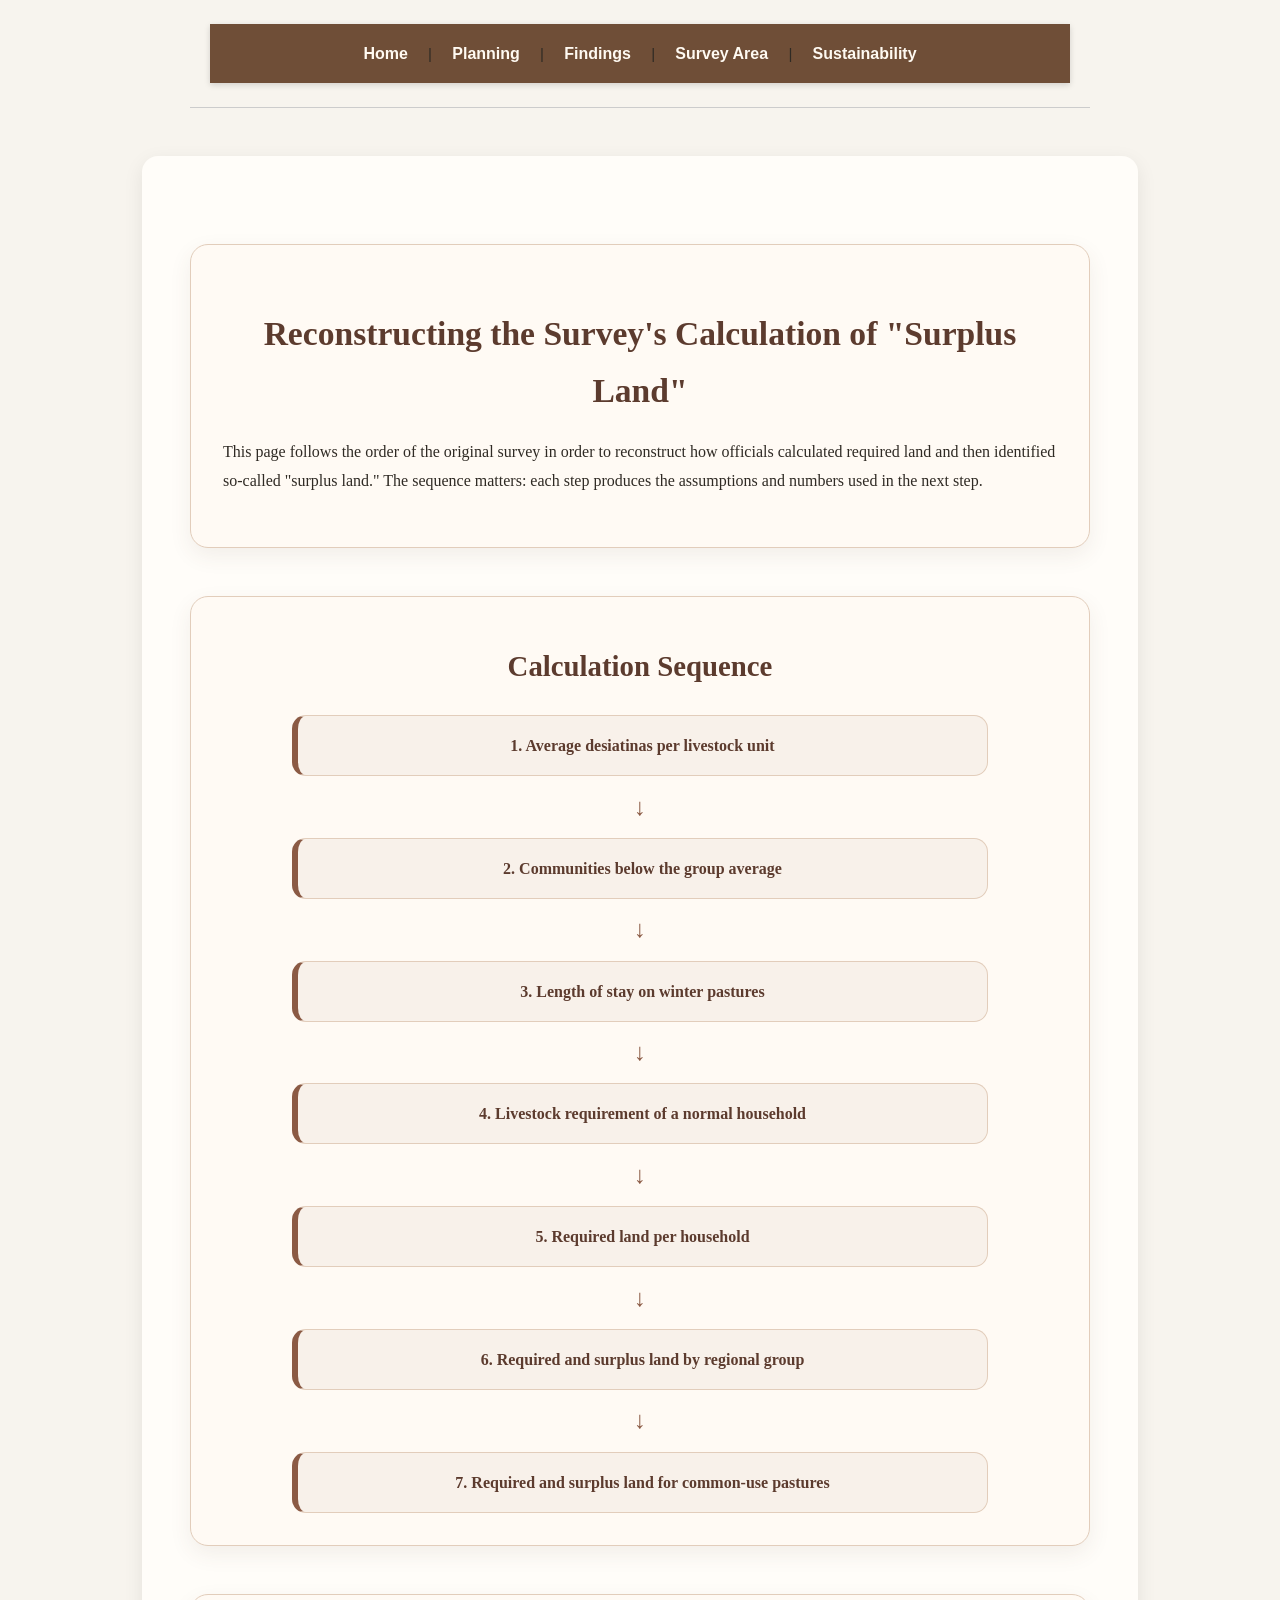
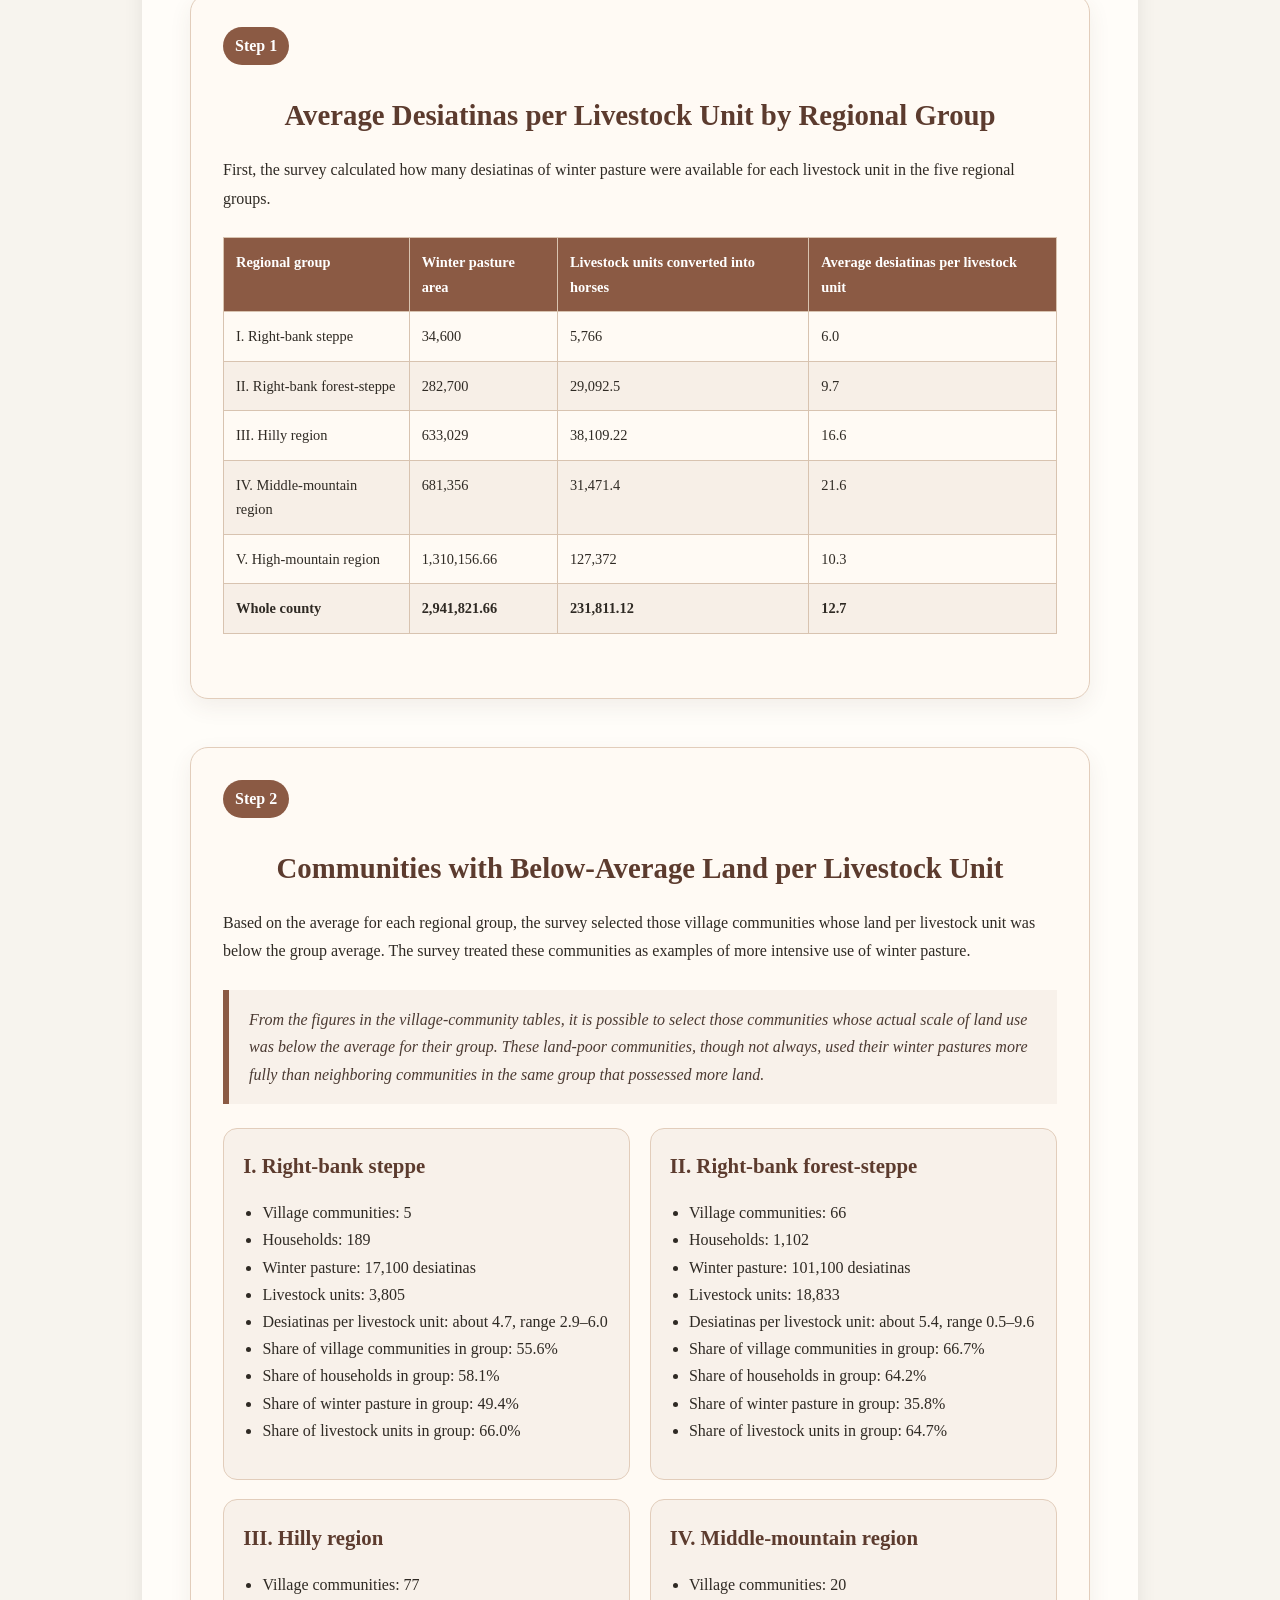
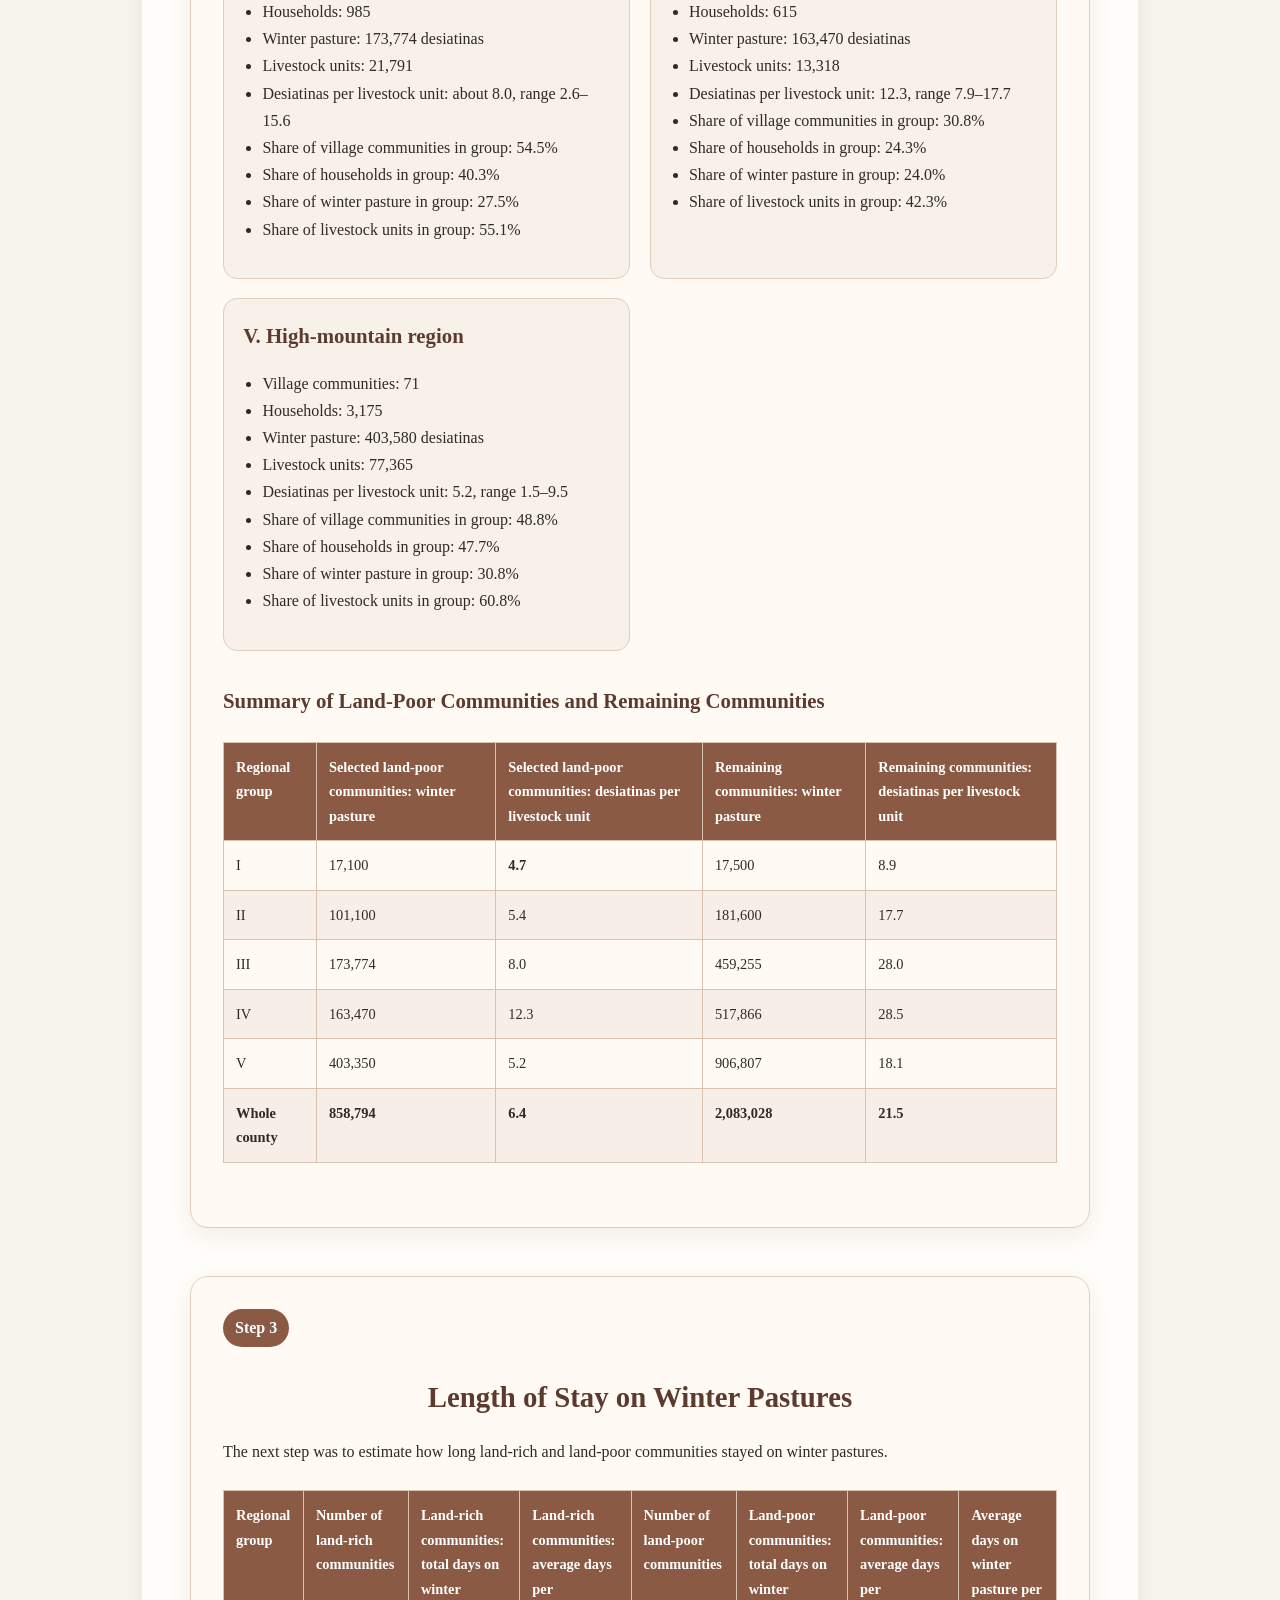
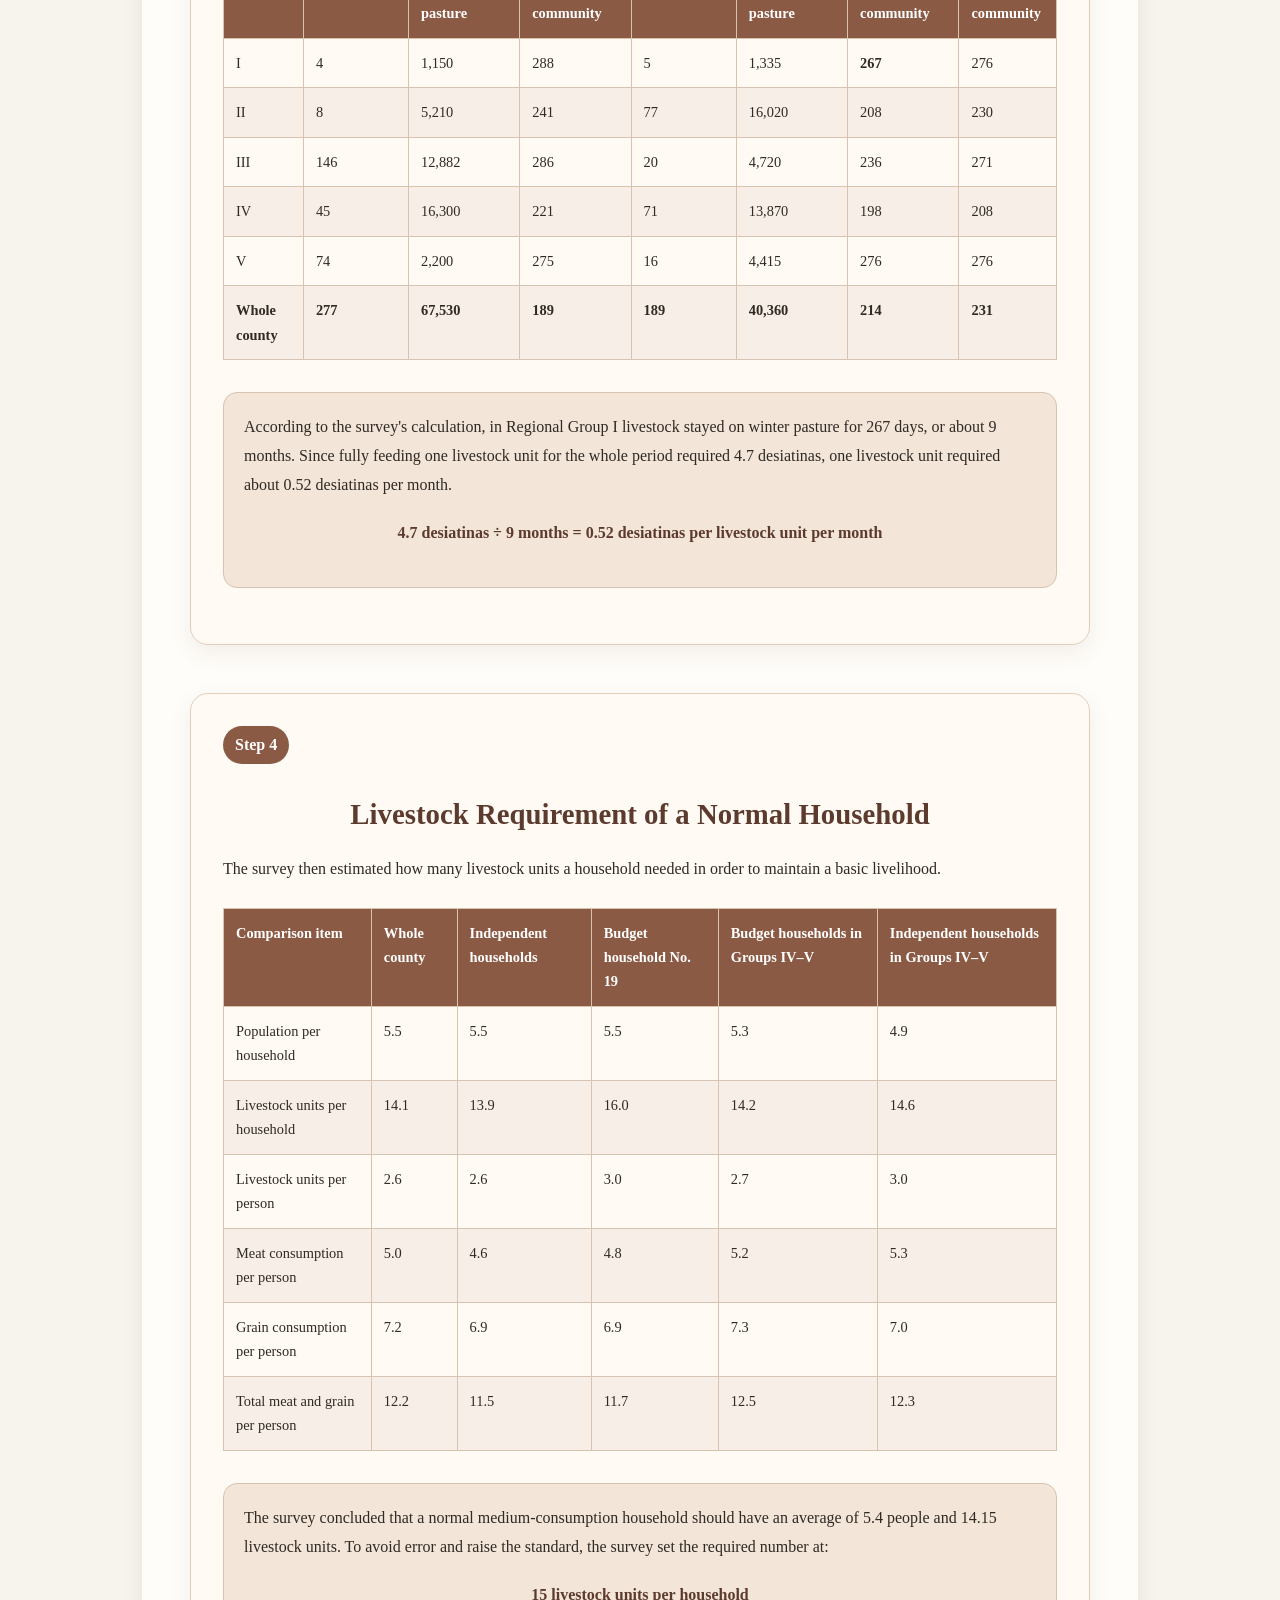
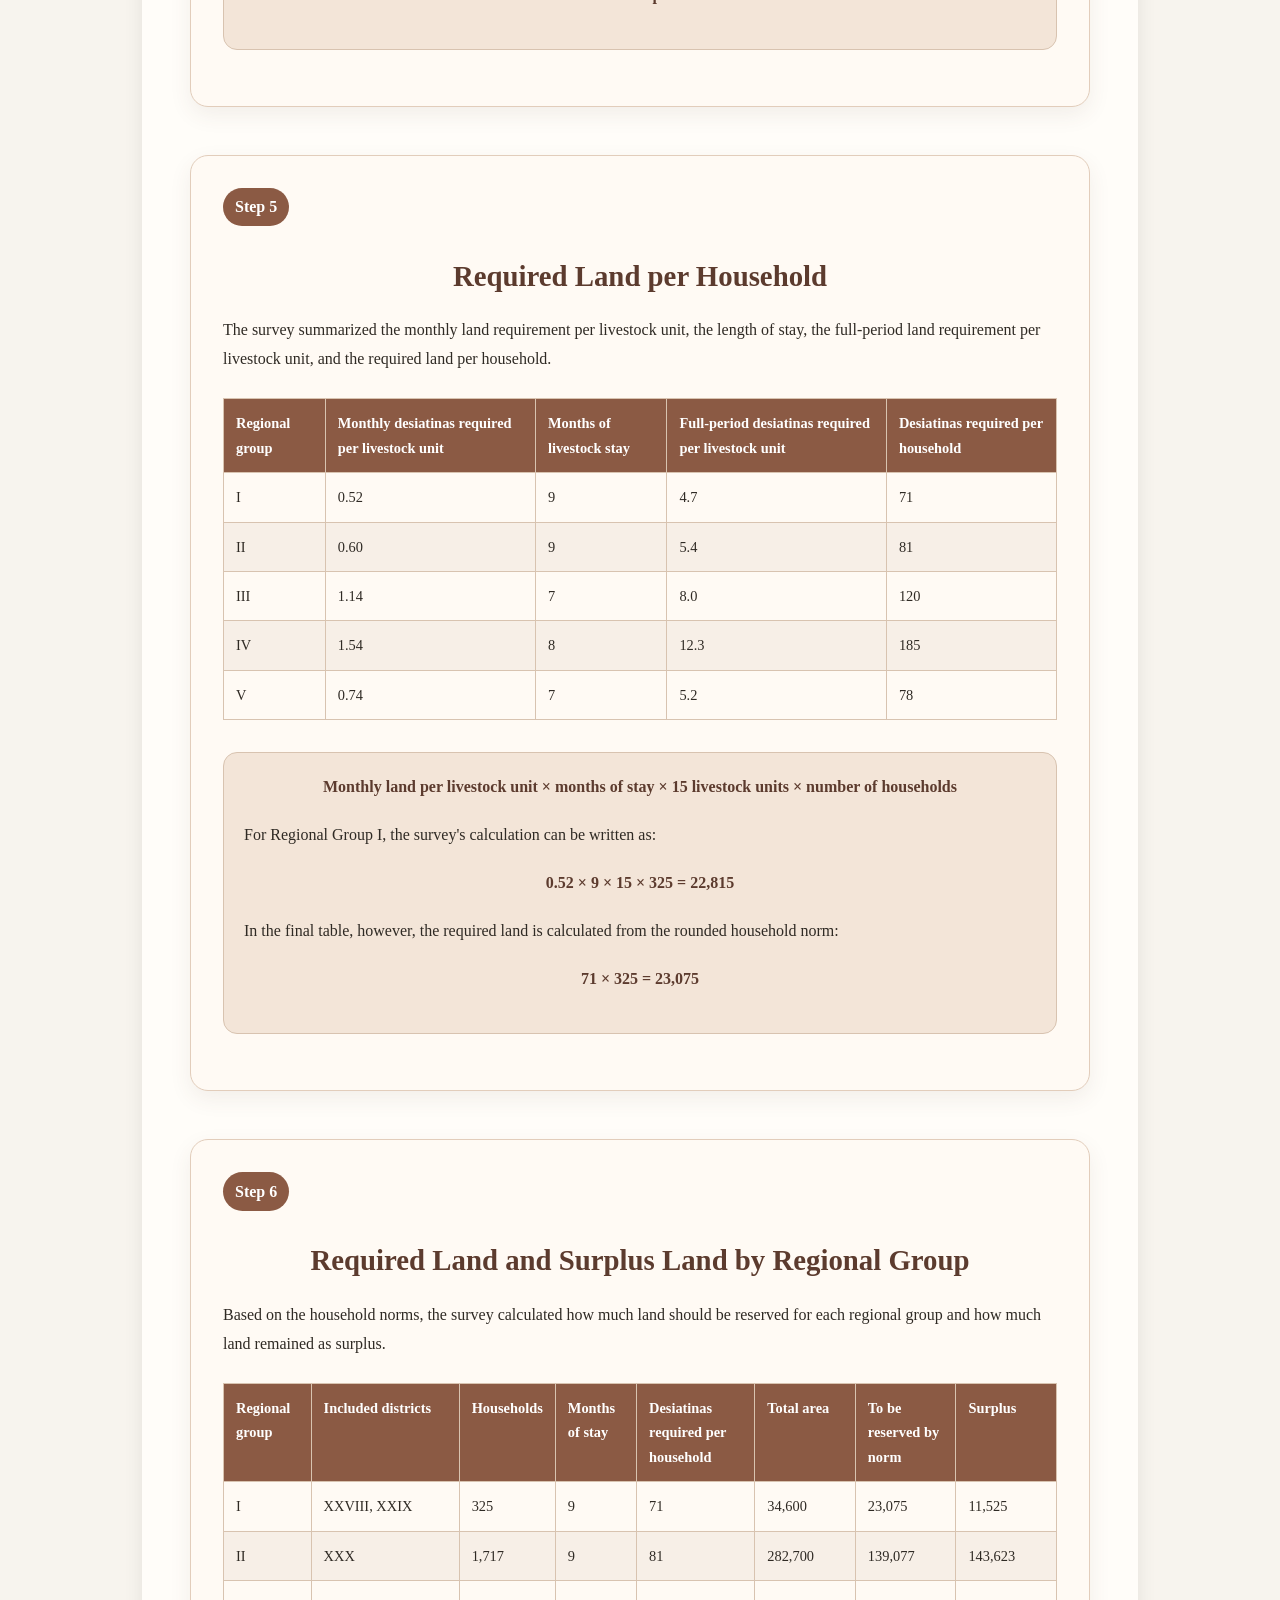
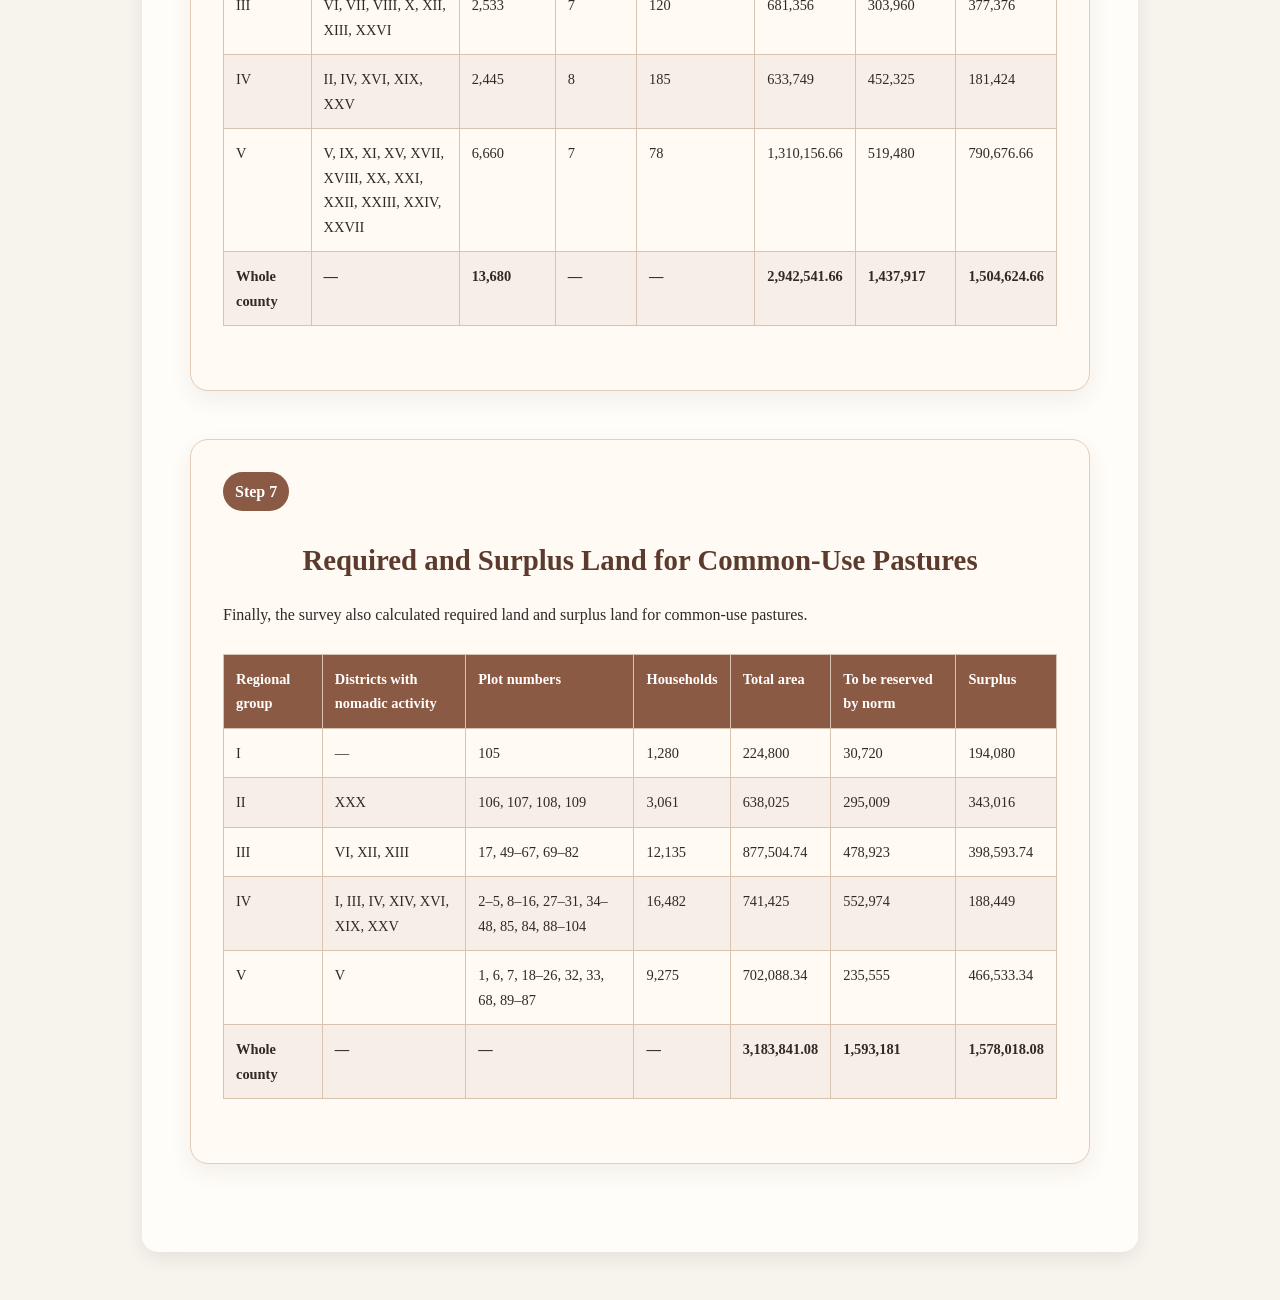
==== commit aae8dc2c: "calculate" ====
--- a/calculation.html
+++ b/calculation.html
@@ -227,7 +227,7 @@
                         <tr>
                             <td>I</td>
                             <td>17,100</td>
-                            <td>4.7</td>
+                            <td><strong>4.7</strong></td>
                             <td>17,500</td>
                             <td>8.9</td>
                         </tr>
@@ -302,7 +302,7 @@
                             <td>288</td>
                             <td>5</td>
                             <td>1,335</td>
-                            <td>267</td>
+                            <td><strong>267</strong></td>
                             <td>276</td>
                         </tr>
                         <tr>
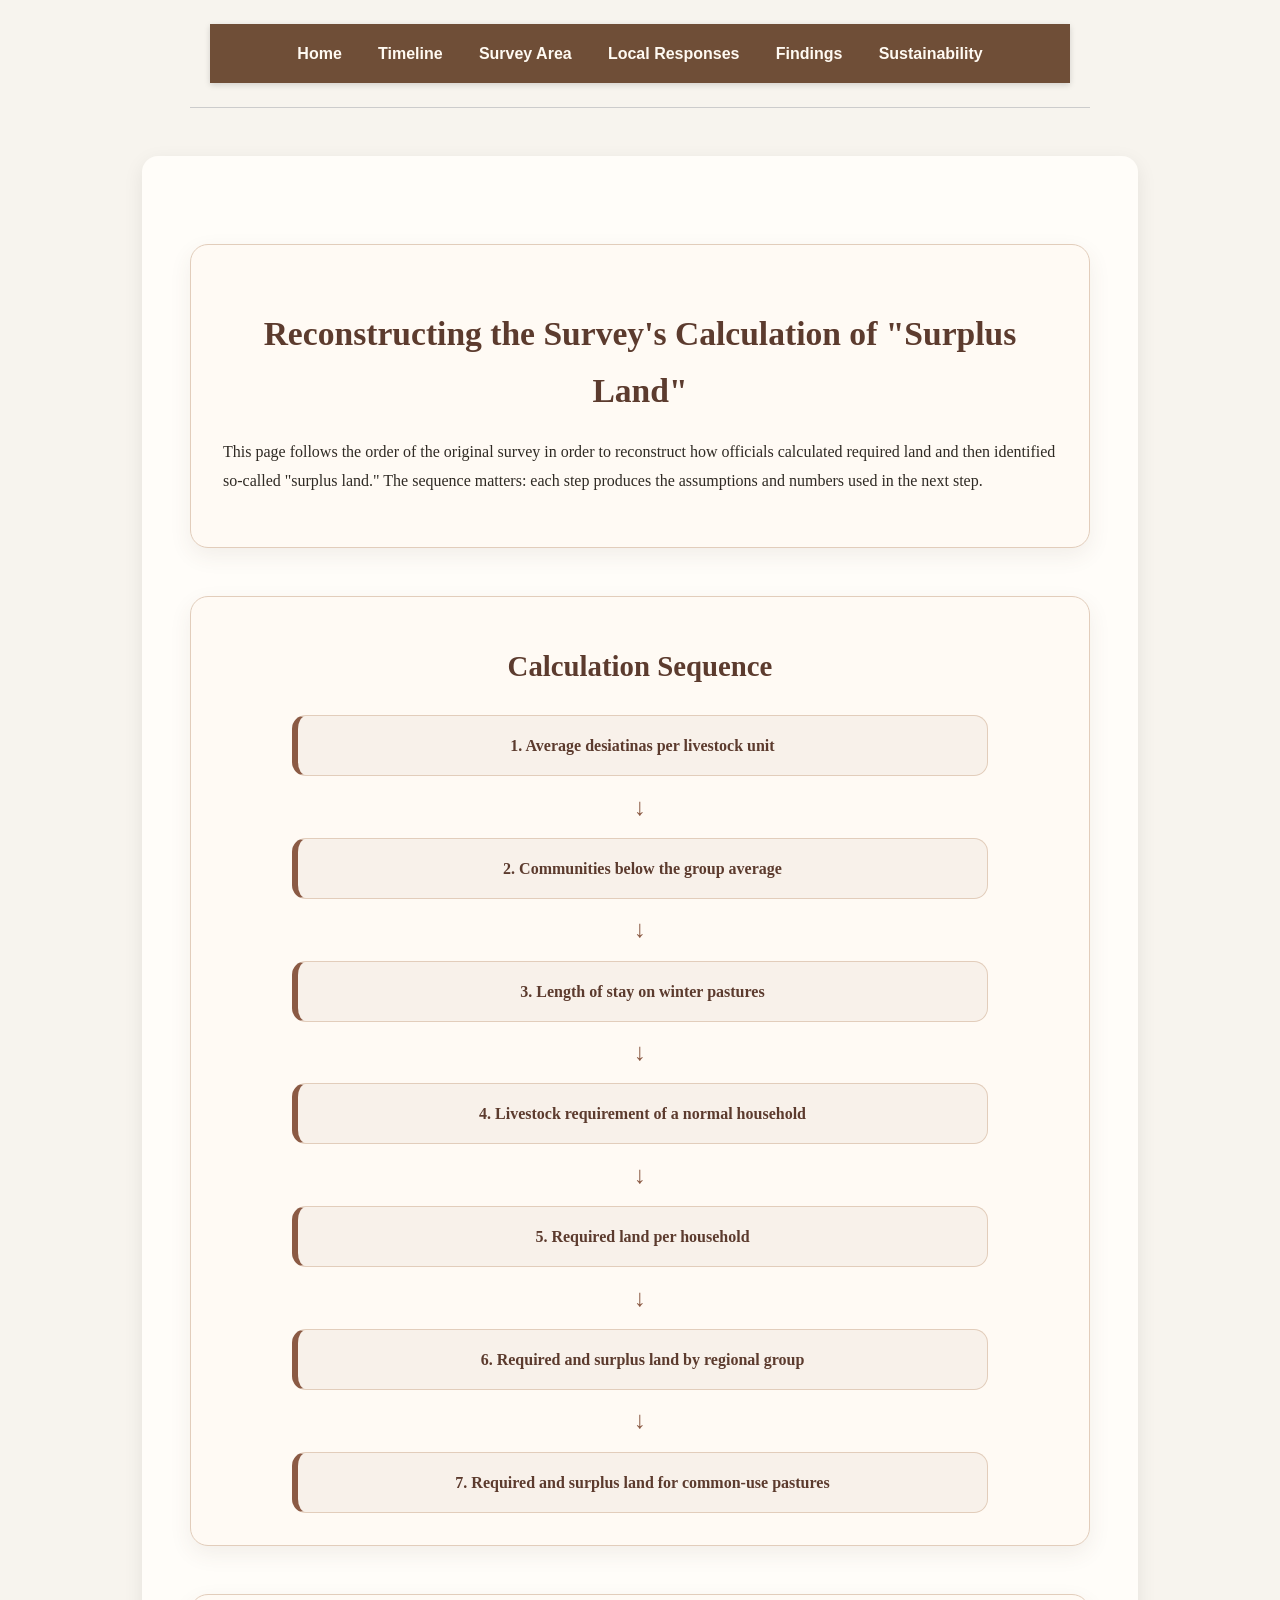
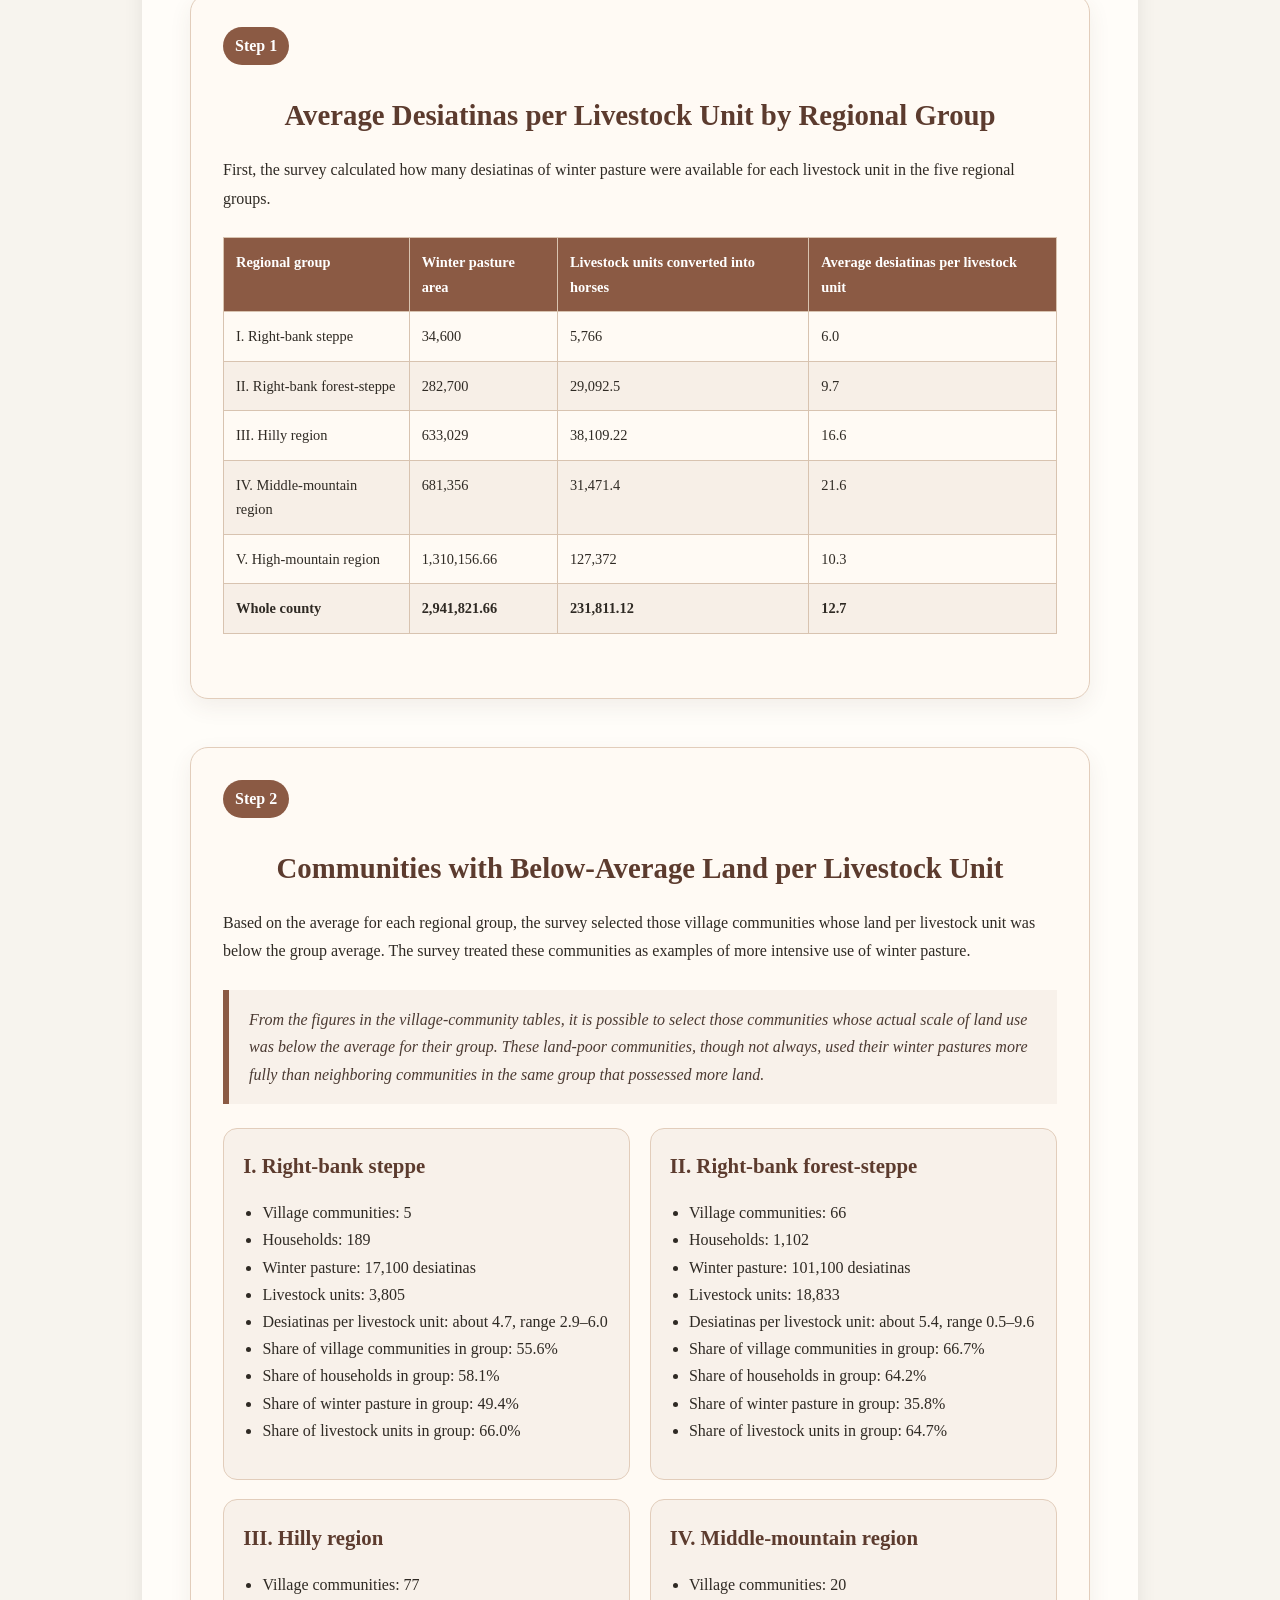
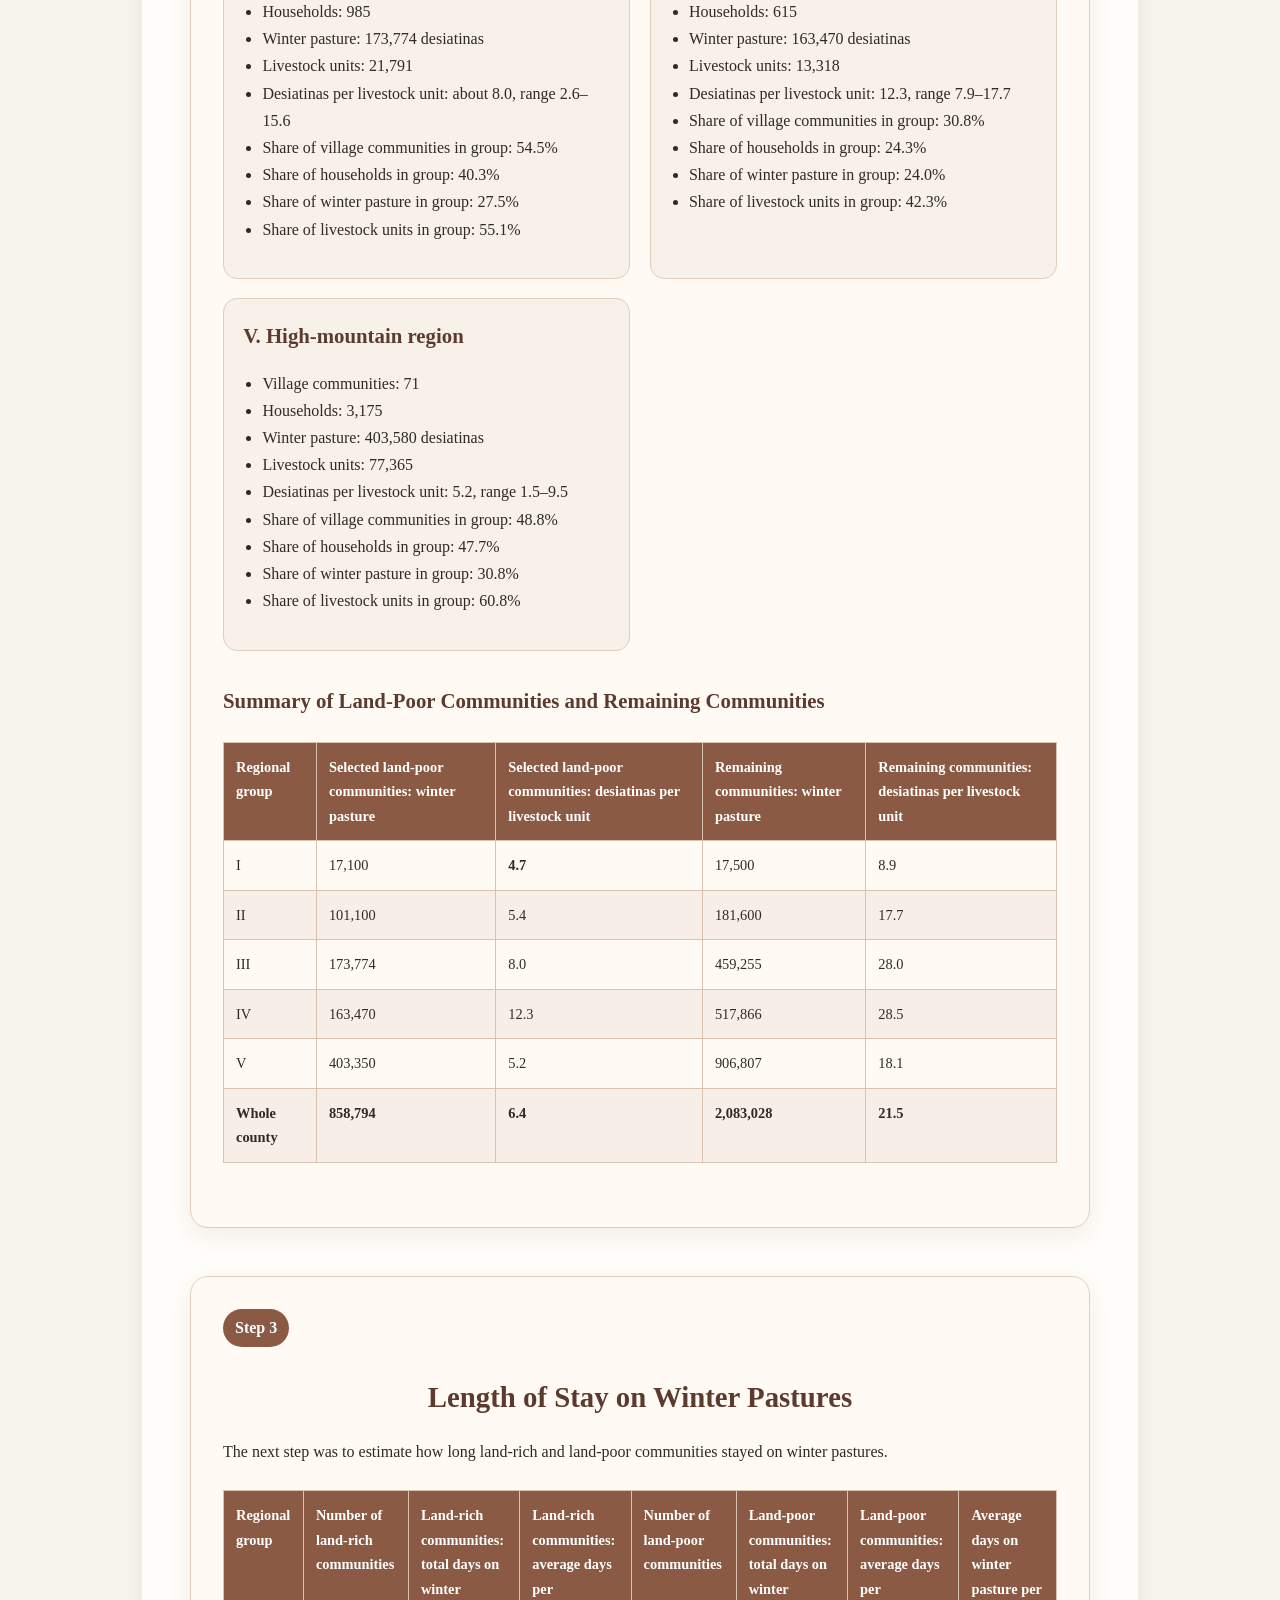
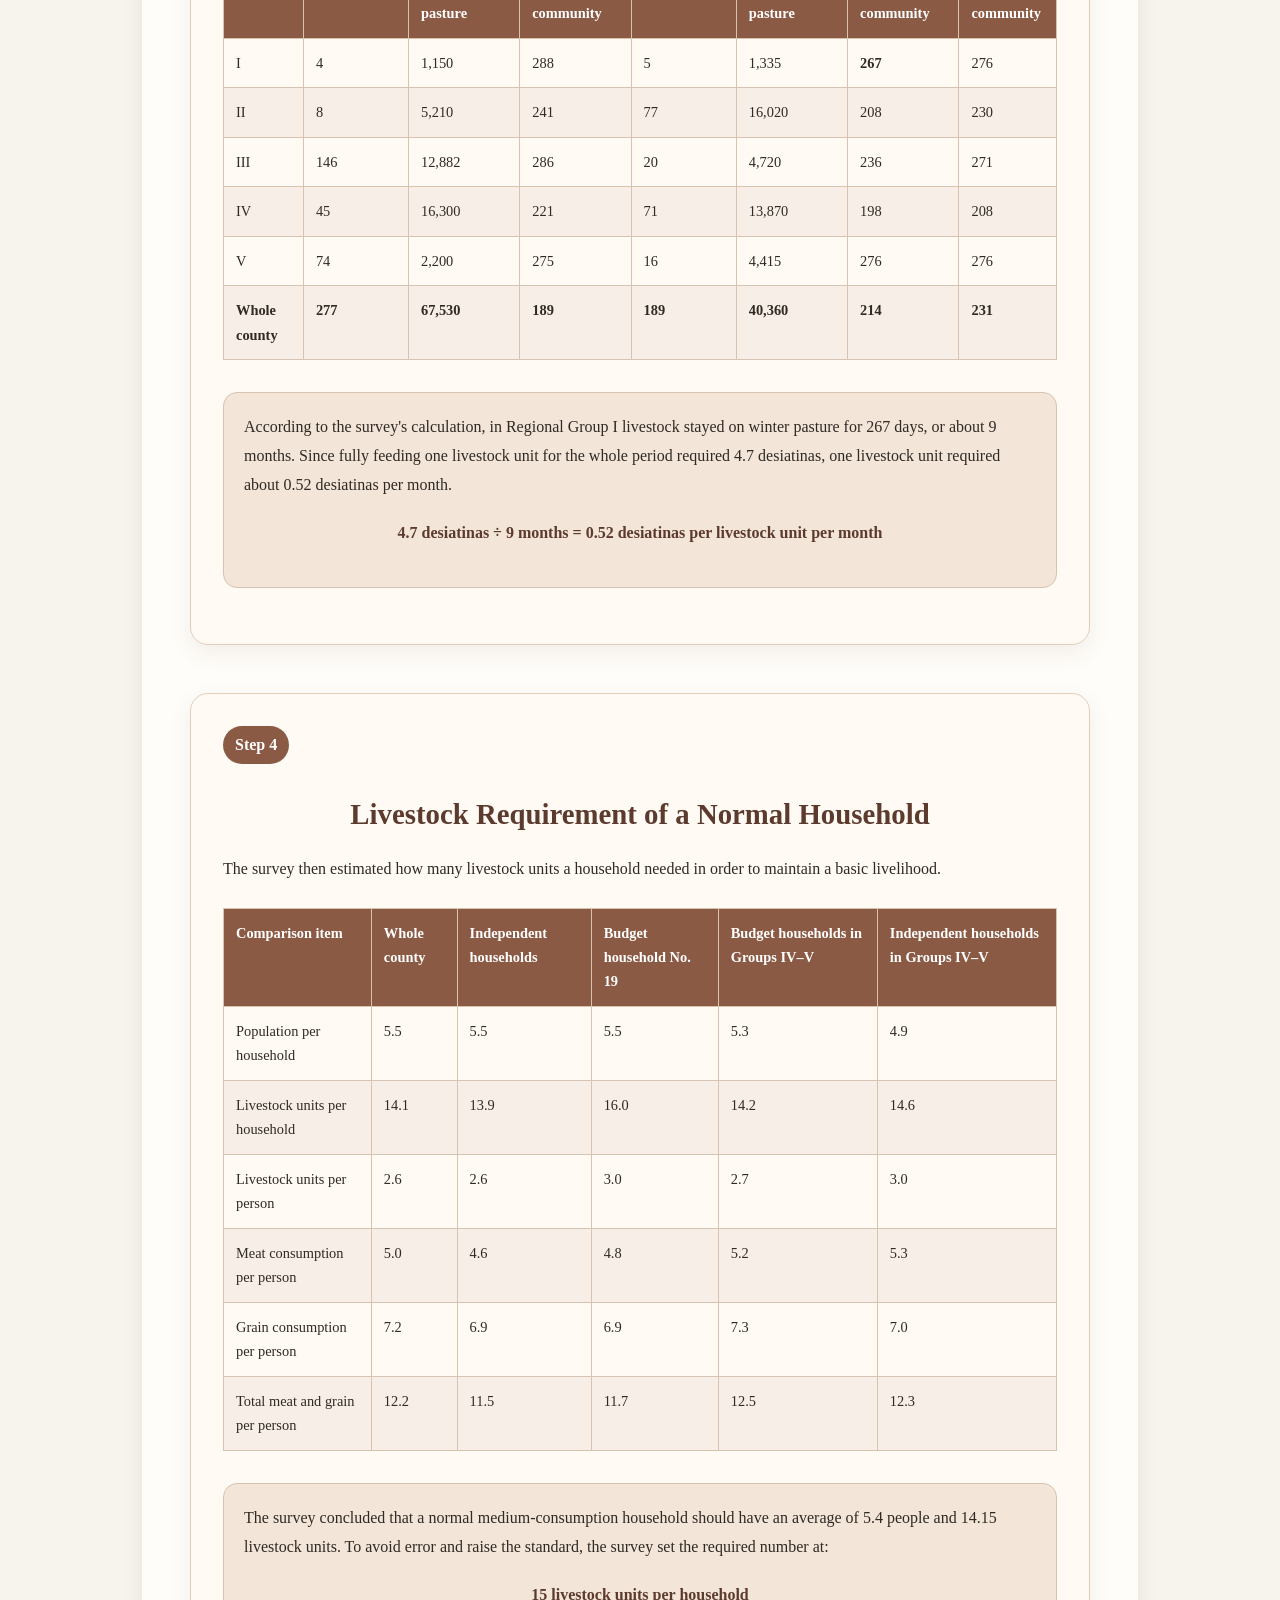
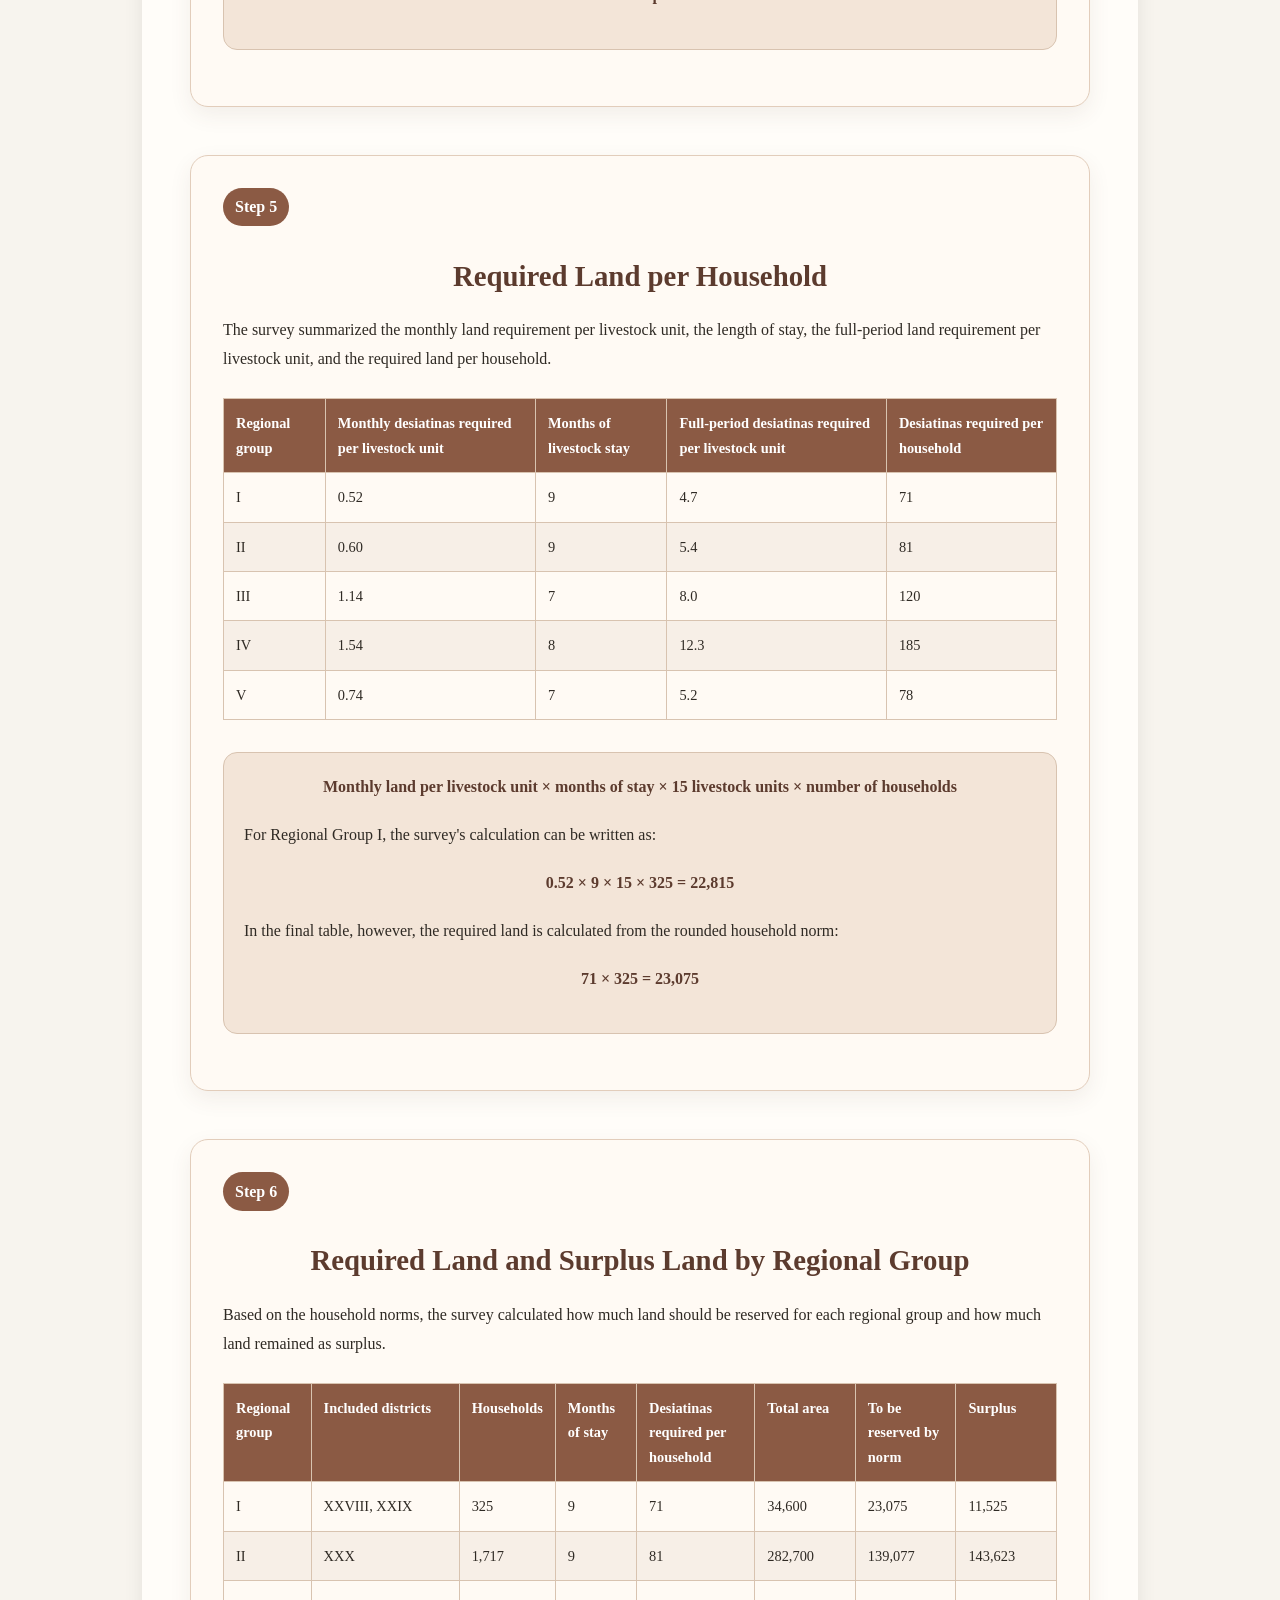
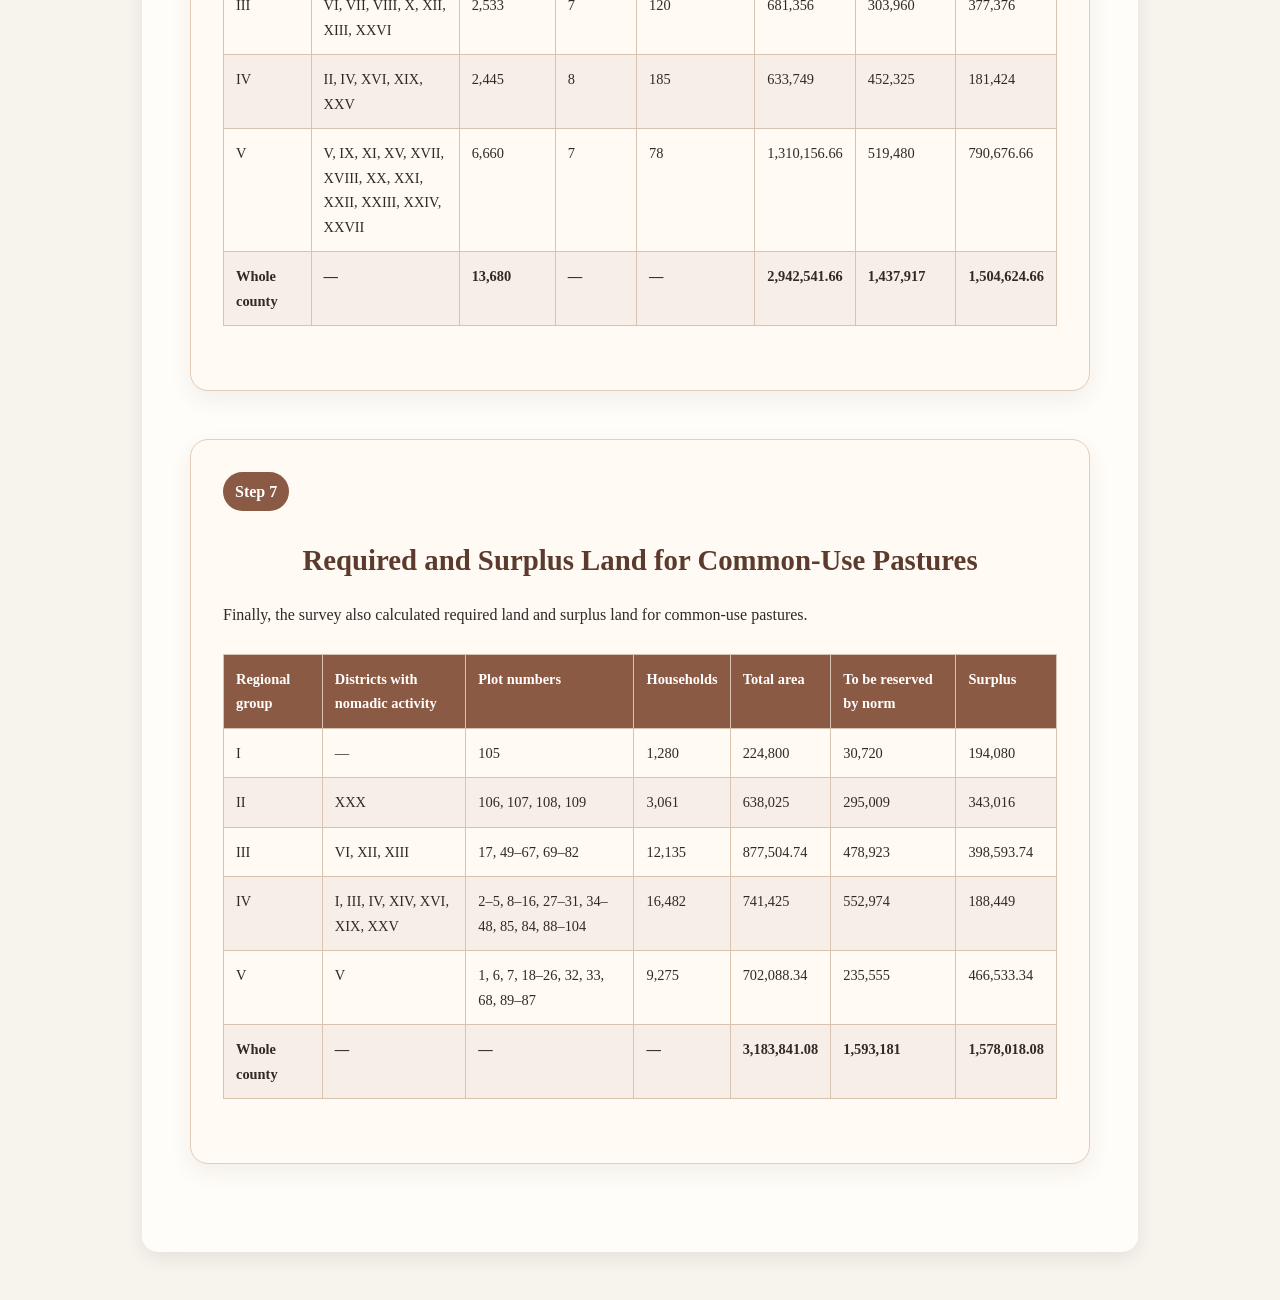
==== commit b8eaed9a: "22" ====
--- a/calculation.html
+++ b/calculation.html
@@ -9,17 +9,14 @@
 
 <body>
     <header class="site-header">
-        <nav>
-            <a href="index.html">Home</a>
-            <span>|</span>
-            <a href="planning.html">Planning</a>
-            <span>|</span>
-            <a href="findings.html">Findings</a>
-            <span>|</span>
-            <a href="survey-area.html">Survey Area</a>
-            <span>|</span>
-            <a href="sustainability.html">Sustainability</a>
-        </nav>
+        <nav class="navbar">
+  <a href="index.html">Home</a>
+  <a href="timeline.html">Timeline</a>
+  <a href="survey-area.html">Survey Area</a>
+  <a href="local-responses.html">Local Responses</a>
+  <a href="findings.html">Findings</a>
+  <a href="sustainability.html">Sustainability</a>
+</nav>
     </header>
 
     <main>
--- a/style.css
+++ b/style.css
@@ -630,4 +630,629 @@
   .calculation-hero h1 {
     font-size: 1.6rem;
   }
+}
+.response-section {
+  max-width: 980px;
+  margin: 4rem auto;
+  padding: 2rem;
+  background: #fffaf4;
+  border-radius: 18px;
+}
+
+.response-section h2 {
+  text-align: center;
+  color: #4b3328;
+  margin-bottom: 1rem;
+}
+
+.section-intro {
+  max-width: 760px;
+  margin: 0 auto 2rem auto;
+  text-align: center;
+  line-height: 1.7;
+}
+
+.response-section {
+  max-width: 1100px;
+  margin: 4rem auto;
+  padding: 2rem;
+  background: #fffaf4;
+  border-radius: 18px;
+}
+
+.response-section h2 {
+  text-align: center;
+  color: #4b3328;
+  margin-bottom: 1rem;
+}
+
+.section-intro {
+  max-width: 760px;
+  margin: 0 auto 2rem auto;
+  text-align: center;
+  line-height: 1.7;
+}
+
+.print-feature {
+  display: grid;
+  grid-template-columns: minmax(0, 1fr) minmax(0, 1.1fr);
+  gap: 2rem;
+  align-items: start;
+  margin-top: 2rem;
+}
+
+.print-images,
+.print-text {
+  min-width: 0;
+}
+
+.print-images {
+  display: flex;
+  flex-direction: column;
+  gap: 1.2rem;
+}
+
+.print-images figure {
+  margin: 0;
+}
+
+.main-source-image img,
+.supporting-images img {
+  width: 100%;
+  max-width: 100%;
+  display: block;
+  border-radius: 12px;
+  border: 1px solid #dccbbb;
+  box-shadow: 0 6px 18px rgba(80, 50, 30, 0.12);
+}
+
+.main-source-image img {
+  max-height: 480px;
+  object-fit: contain;
+  background: #fffdf9;
+}
+
+.main-source-image figcaption,
+.supporting-images figcaption {
+  margin-top: 0.55rem;
+  font-size: 0.9rem;
+  color: #7a6a5c;
+  font-style: italic;
+  line-height: 1.5;
+  text-align: center;
+}
+
+.supporting-images {
+  display: grid;
+  grid-template-columns: 1fr 1fr;
+  gap: 1rem;
+}
+
+.print-text h3 {
+  color: #5a3a2e;
+  margin-top: 0;
+  margin-bottom: 1rem;
+}
+
+.source-quote {
+  margin-bottom: 1.5rem;
+}
+
+.source-quote h4 {
+  color: #6b3f25;
+  margin-bottom: 0.6rem;
+  font-size: 1.05rem;
+}
+
+.print-text blockquote {
+  margin: 0 0 1rem 0;
+  padding: 1rem 1.2rem;
+  background: #fffdf9;
+  border-left: 4px solid #9a6a47;
+  font-style: italic;
+  line-height: 1.8;
+  color: #4b3328;
+  border-radius: 8px;
+}
+
+.print-text p {
+  line-height: 1.7;
+  margin-bottom: 1rem;
+}
+
+.source-note {
+  font-size: 0.95rem;
+  color: #7a6a5c;
+  margin-bottom: 1rem;
+  font-style: italic;
+}
+
+.conflict-table-section {
+  margin-top: 2.5rem;
+}
+
+.conflict-table-section h3 {
+  color: #5a3a2e;
+  margin-bottom: 0.8rem;
+}
+
+.conflict-table-section p {
+  line-height: 1.7;
+  margin-bottom: 1rem;
+}
+
+.table-container {
+  overflow-x: auto;
+  margin: 1.5rem 0;
+}
+
+.conflict-table {
+  width: 100%;
+  border-collapse: collapse;
+  font-size: 0.95rem;
+  background: #fffdf9;
+}
+
+.conflict-table th {
+  background: #8d958f;
+  color: #2d2926;
+  text-align: left;
+  padding: 0.9rem;
+  border: 3px solid #ffffff;
+}
+
+.conflict-table td {
+  padding: 0.9rem;
+  border: 3px solid #ffffff;
+  vertical-align: top;
+  background: #eef0eb;
+  line-height: 1.5;
+}
+
+.conflict-table td:first-child {
+  font-weight: bold;
+}
+
+@media (max-width: 900px) {
+  .print-feature {
+    grid-template-columns: 1fr;
+  }
+
+  .supporting-images {
+    grid-template-columns: 1fr 1fr;
+  }
+}
+
+@media (max-width: 700px) {
+  .supporting-images {
+    grid-template-columns: 1fr;
+  }
+
+  .conflict-table {
+    font-size: 0.85rem;
+  }
+
+  .conflict-table th,
+  .conflict-table td {
+    padding: 0.7rem;
+  }
+}
+.primary-source-note {
+  max-width: 850px;
+  margin: 2rem auto;
+  padding: 1.5rem;
+  background: #fffaf4;
+  border: 1px solid #e2cdbb;
+  border-left: 6px solid #8b5a44;
+  border-radius: 14px;
+}
+
+.primary-source-note h2 {
+  color: #5c3b2e;
+  margin-top: 0;
+}
+
+.source-link {
+  display: inline-block;
+  background: #8b5a44;
+  color: white;
+  text-decoration: none;
+  font-weight: 700;
+  padding: 0.7rem 1rem;
+  border-radius: 8px;
+}
+
+.source-link:hover {
+  background: #6f4534;
+}
+.map-section {
+  margin: 2.5rem 0 3rem 0;
+  text-align: center;
+}
+
+.map-section h2 {
+  margin-bottom: 1rem;
+}
+
+.home-map {
+  margin: 0 auto;
+  max-width: 700px;
+}
+
+.home-map img {
+  width: 100%;
+  height: auto;
+  border-radius: 12px;
+  border: 1px solid #d8cfc7;
+  box-shadow: 0 2px 10px rgba(0, 0, 0, 0.08);
+}
+
+.home-map figcaption {
+  margin-top: 0.75rem;
+  font-size: 0.95rem;
+  color: #6a625c;
+  font-style: italic;
+  line-height: 1.5;
+}
+.subtitle {
+  max-width: 680px;
+  margin: 0.8rem auto 2.2rem auto;
+  font-size: 1.28rem;
+  line-height: 1.6;
+  color: #6f5a4b;
+  text-align: center;
+  font-style: normal;
+  font-family: Georgia, "Times New Roman", serif;
+  letter-spacing: 0.01em;
+  font-weight: 700;
+}
+.why-it-matters {
+  max-width: 760px;
+  margin: 2.8rem auto 0 auto;
+  padding: 1.8rem 2rem;
+  background-color: #f8f4ef;
+  border-left: 5px solid #7a5638;
+  border-radius: 12px;
+}
+
+.why-it-matters h2 {
+  margin-top: 0;
+}
+.thesis-statement {
+  max-width: 760px;
+  margin: 0 auto 2rem auto;
+  padding: 1.2rem 1.5rem;
+  font-size: 1.12rem;
+  line-height: 1.7;
+  font-weight: 600;
+  color: #4b372a;
+  background-color: #f8f4ef;
+  border-left: 5px solid #7a5638;
+  border-radius: 10px;
+}
+
+.logic-grid {
+  display: grid;
+  grid-template-columns: 1fr;
+  gap: 1.4rem;
+  margin-top: 2rem;
+}
+
+.logic-card {
+  padding: 1.5rem 1.7rem;
+  background-color: #fbfaf7;
+  border: 1px solid #e4d8cd;
+  border-radius: 14px;
+  box-shadow: 0 4px 14px rgba(80, 55, 35, 0.08);
+}
+
+.logic-number {
+  display: inline-block;
+  margin-bottom: 0.5rem;
+  font-size: 0.85rem;
+  font-weight: 700;
+  color: #9a6a43;
+  letter-spacing: 0.08em;
+}
+
+.logic-card h3 {
+  margin: 0 0 0.7rem 0;
+  color: #4b372a;
+  font-size: 1.25rem;
+}
+
+.logic-card p {
+  margin: 0;
+  font-size: 1rem;
+  line-height: 1.75;
+  color: #2f2925;
+}
+.timeline-item {
+  margin-bottom: 2rem;
+}
+
+.timeline-content {
+  padding: 1.4rem 1.6rem;
+}
+
+.timeline-year {
+  margin-bottom: 0.6rem;
+}
+.local-block {
+  margin: 3rem auto;
+  padding: 2.2rem 2.4rem;
+  background-color: #fffdf9;
+  border-radius: 16px;
+}
+
+.local-highlight {
+  background-color: #fbf6f0;
+}
+
+.local-block h2 {
+  margin-top: 0;
+  margin-bottom: 1.4rem;
+  text-align: center;
+  font-size: 1.9rem;
+  line-height: 1.3;
+  color: #4b372a;
+}
+
+.local-block p {
+  max-width: 780px;
+  margin: 0 auto 1.4rem auto;
+  font-size: 1.05rem;
+  line-height: 1.75;
+  color: #2f2925;
+}
+
+.section-intro {
+  text-align: center;
+  font-size: 1.08rem;
+}
+.local-block {
+  margin: 3rem auto;
+  padding: 2.2rem 2.4rem;
+  background-color: #fffdf9;
+  border-radius: 16px;
+}
+
+.local-highlight {
+  background-color: #fbf6f0;
+}
+
+.local-block h2 {
+  margin-top: 0;
+  margin-bottom: 1.4rem;
+  text-align: center;
+  font-size: 1.9rem;
+  line-height: 1.3;
+  color: #4b372a;
+}
+
+.local-block p {
+  max-width: 780px;
+  margin: 0 auto 1.4rem auto;
+  font-size: 1.05rem;
+  line-height: 1.75;
+  color: #2f2925;
+}
+
+.section-intro {
+  text-align: center;
+  font-size: 1.08rem;
+}
+.print-feature {
+  display: grid;
+  grid-template-columns: 1fr 1.1fr;
+  gap: 2rem;
+  align-items: start;
+  margin-top: 2.2rem;
+}
+
+.print-images img {
+  max-width: 100%;
+  height: auto;
+  display: block;
+  margin: 0 auto 0.8rem auto;
+  border-radius: 10px;
+  border: 1px solid #e0d2c4;
+}
+
+.print-images figcaption {
+  max-width: 320px;
+  margin: 0.5rem auto 1.2rem auto;
+  text-align: center;
+  font-size: 0.95rem;
+  line-height: 1.5;
+  color: #6a5a4d;
+  font-style: italic;
+}
+
+.print-text h3 {
+  margin-top: 0;
+  font-size: 1.45rem;
+  line-height: 1.4;
+  color: #4b372a;
+}
+
+.print-text h4 {
+  margin-top: 1.4rem;
+  margin-bottom: 0.8rem;
+  font-size: 1.1rem;
+  color: #6a442e;
+}
+
+.source-quote {
+  margin: 1rem 0 1.4rem 0;
+  padding: 1.2rem 1.4rem;
+  background-color: #fffdf9;
+  border-left: 5px solid #9a6a43;
+  border-radius: 10px;
+  font-style: italic;
+  line-height: 1.7;
+}
+.local-block table {
+  width: 100%;
+  margin-top: 2rem;
+  border-collapse: collapse;
+  font-size: 0.98rem;
+}
+
+.local-block th {
+  background-color: #8d968c;
+  color: #2f2925;
+  text-align: left;
+  padding: 1rem;
+  font-weight: 700;
+}
+
+.local-block td {
+  padding: 1rem;
+  vertical-align: top;
+  line-height: 1.55;
+  border: 2px solid #fffdf9;
+  background-color: #edf0ea;
+}
+.geographical-groups-section {
+  max-width: 900px;
+  margin: 3rem auto;
+  padding: 3rem;
+}
+
+.geographical-groups-section h1 {
+  text-align: center;
+  margin-bottom: 2rem;
+}
+
+.regional-table-wrapper {
+  margin: 2rem 0;
+  overflow-x: auto;
+}
+
+.regional-groups-table {
+  width: 100%;
+  border-collapse: collapse;
+  background-color: #fffaf4;
+  border: 1px solid #d8c2ad;
+  font-size: 0.95rem;
+}
+
+.regional-groups-table caption {
+  caption-side: top;
+  font-weight: 700;
+  font-size: 1.15rem;
+  margin-bottom: 0.8rem;
+  color: #4b3428;
+}
+
+.regional-groups-table th {
+  background-color: #7b5238;
+  color: #fff;
+  padding: 0.9rem;
+  text-align: left;
+}
+
+.regional-groups-table td {
+  padding: 0.9rem;
+  border-top: 1px solid #d8c2ad;
+  vertical-align: top;
+}
+
+.regional-groups-table td:first-child {
+  font-weight: 700;
+  color: #7b5238;
+  width: 90px;
+}
+
+.regional-groups-table tr:nth-child(even) {
+  background-color: #f7efe7;
+}
+.findings-hero {
+  max-width: 900px;
+  margin: 3rem auto 2rem auto;
+  padding: 3rem;
+  background-color: #fffaf4;
+  border-radius: 18px;
+  box-shadow: 0 8px 24px rgba(80, 55, 40, 0.08);
+}
+
+.findings-hero h1 {
+  text-align: center;
+  color: #4b3428;
+  margin-bottom: 1.5rem;
+}
+
+.findings-hero p {
+  font-size: 1.05rem;
+  line-height: 1.8;
+}
+
+.findings-overview {
+  max-width: 900px;
+  margin: 2rem auto;
+}
+
+.finding-card {
+  margin-bottom: 2rem;
+  padding: 2rem;
+  background-color: #fffdf9;
+  border: 1px solid #d8c2ad;
+  border-radius: 16px;
+  box-shadow: 0 6px 18px rgba(80, 55, 40, 0.06);
+}
+
+.finding-number {
+  display: inline-flex;
+  align-items: center;
+  justify-content: center;
+  width: 2rem;
+  height: 2rem;
+  margin-bottom: 1rem;
+  border-radius: 50%;
+  background-color: #8a5a3c;
+  color: white;
+  font-weight: 700;
+}
+
+.finding-card h2 {
+  color: #4b3428;
+  margin-bottom: 1rem;
+}
+
+.finding-card p {
+  line-height: 1.75;
+  margin-bottom: 1rem;
+}
+
+.text-link {
+  display: inline-block;
+  margin-top: 0.5rem;
+  font-weight: 700;
+  color: #7b4d34;
+  text-decoration: underline;
+}
+
+.text-link:hover {
+  color: #4b3428;
+}
+
+.finding-conclusion {
+  max-width: 900px;
+  margin: 2.5rem auto 3rem auto;
+  padding: 2.5rem;
+  border-left: 6px solid #8a5a3c;
+  background-color: #f7efe7;
+  border-radius: 14px;
+  box-shadow: 0 6px 18px rgba(80, 55, 40, 0.06);
+}
+
+.finding-conclusion h2 {
+  color: #4b3428;
+  margin-bottom: 1rem;
+}
+
+.finding-conclusion p {
+  line-height: 1.75;
+  margin-bottom: 1rem;
 }
